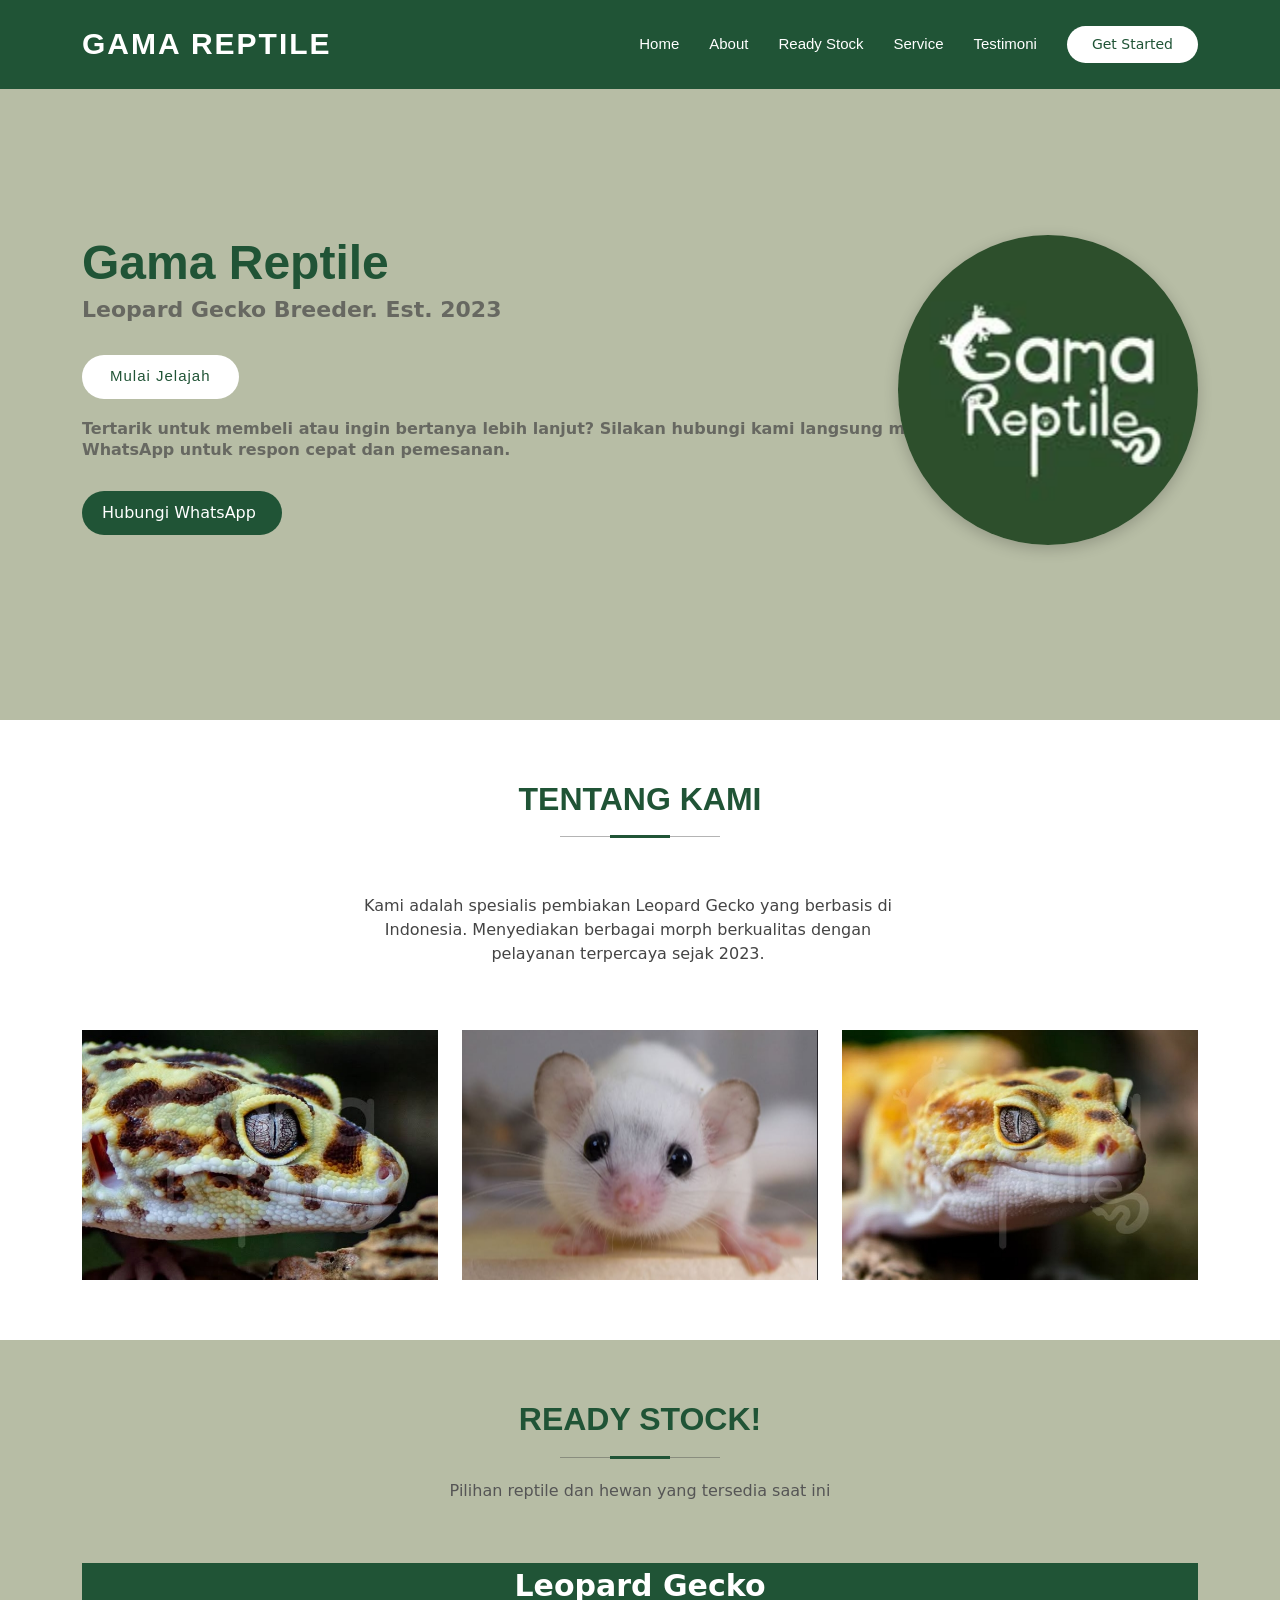
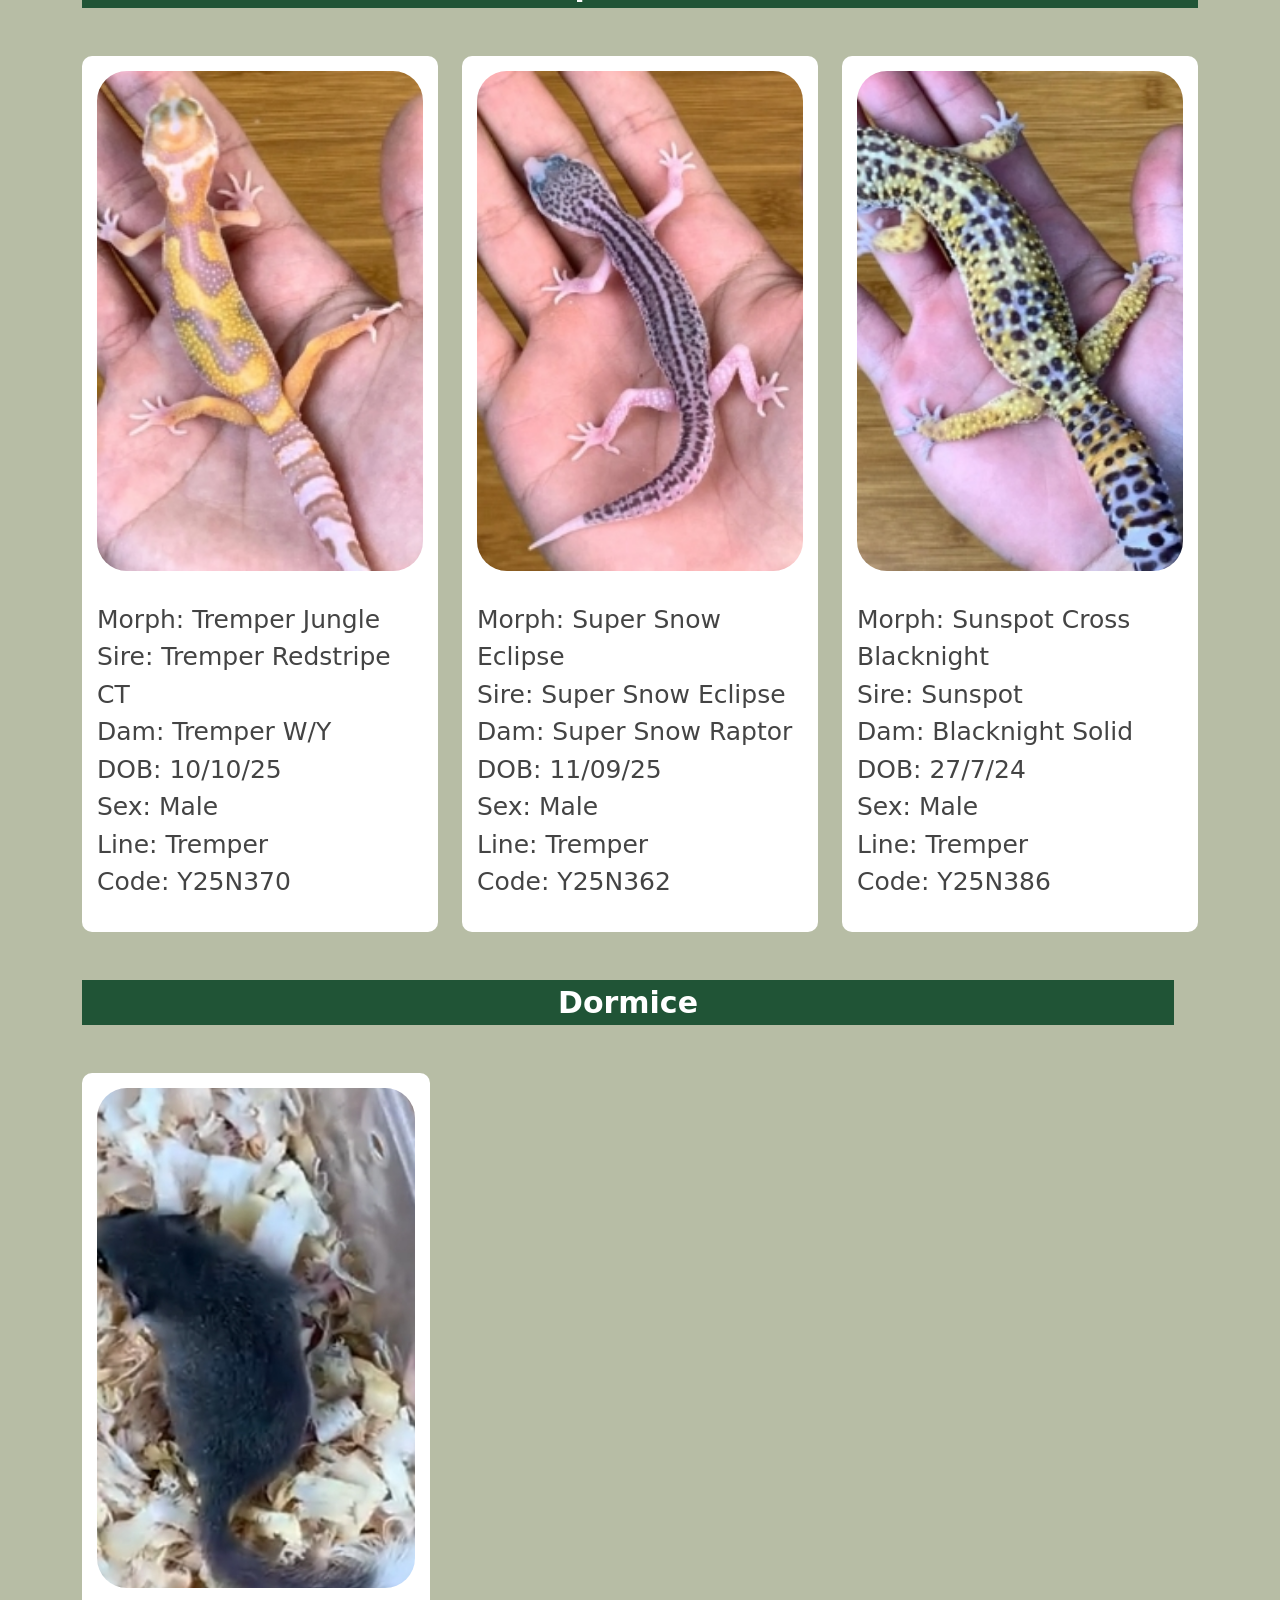
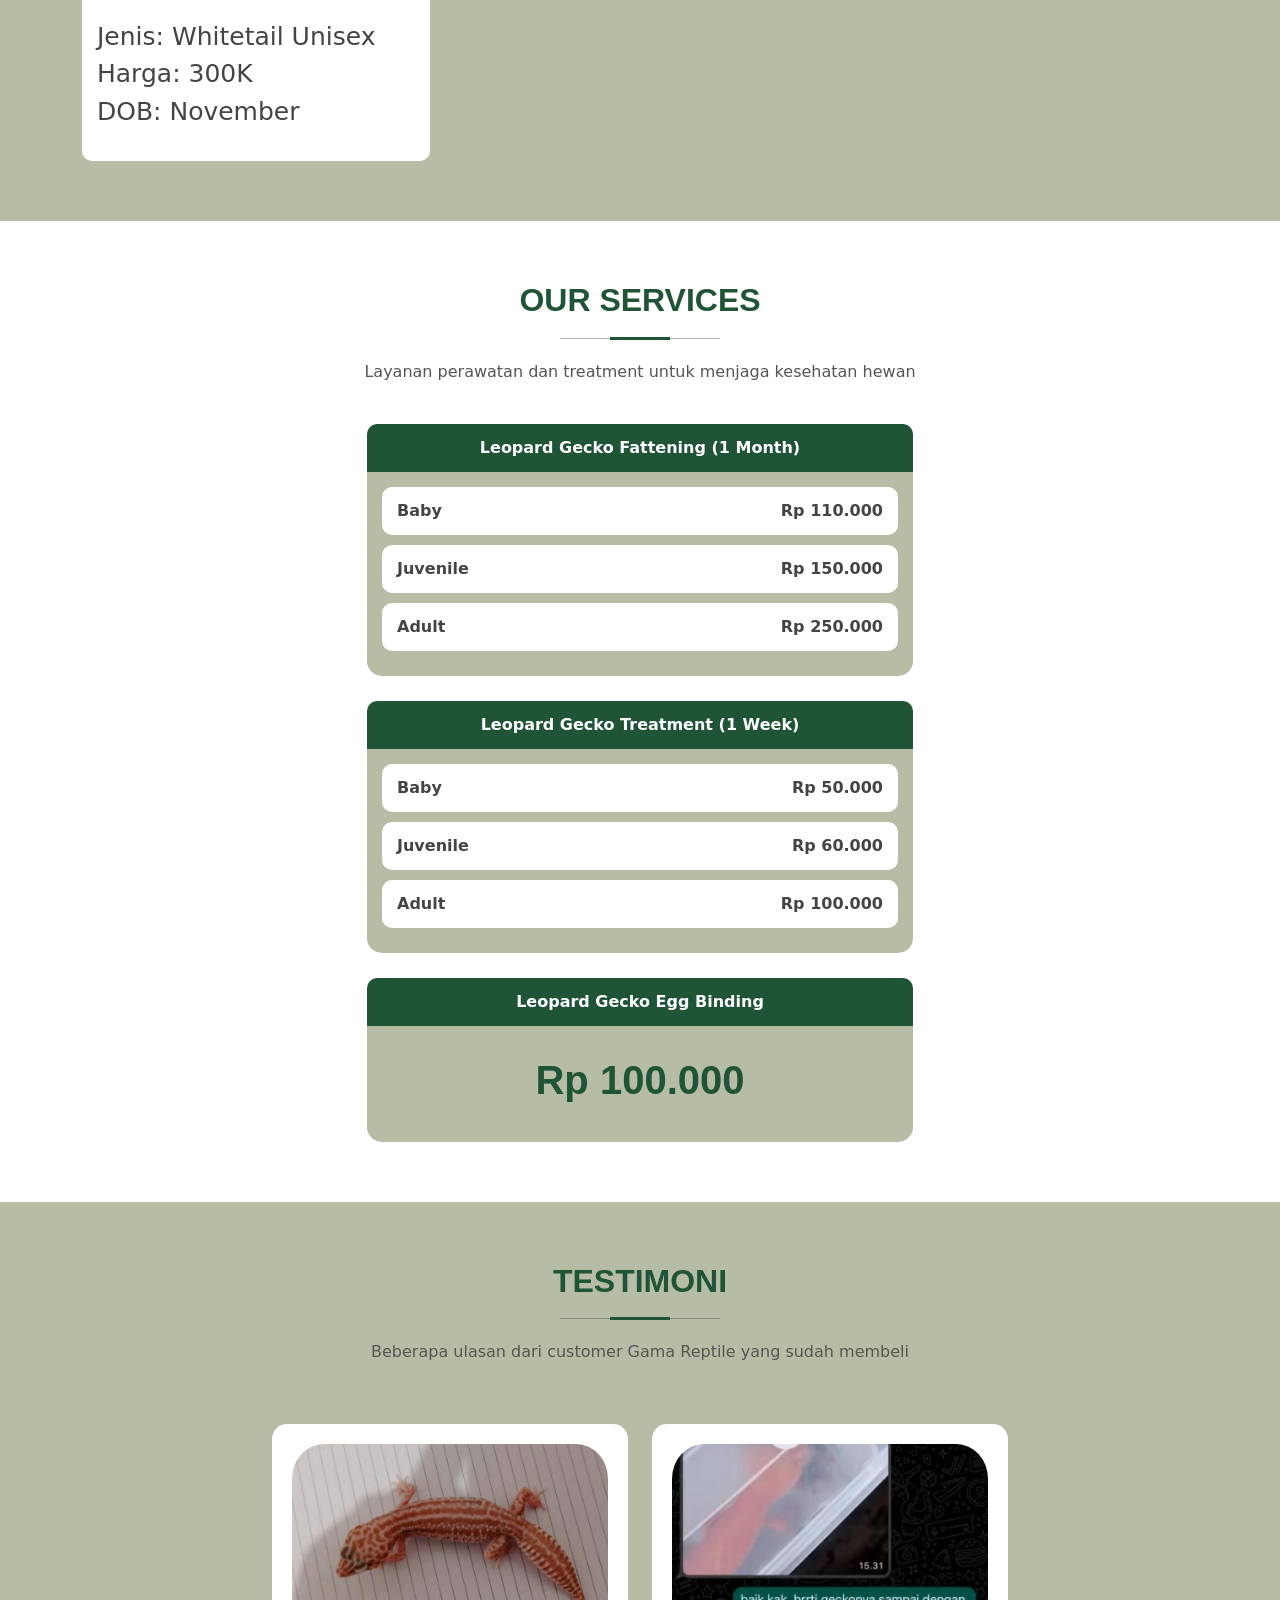
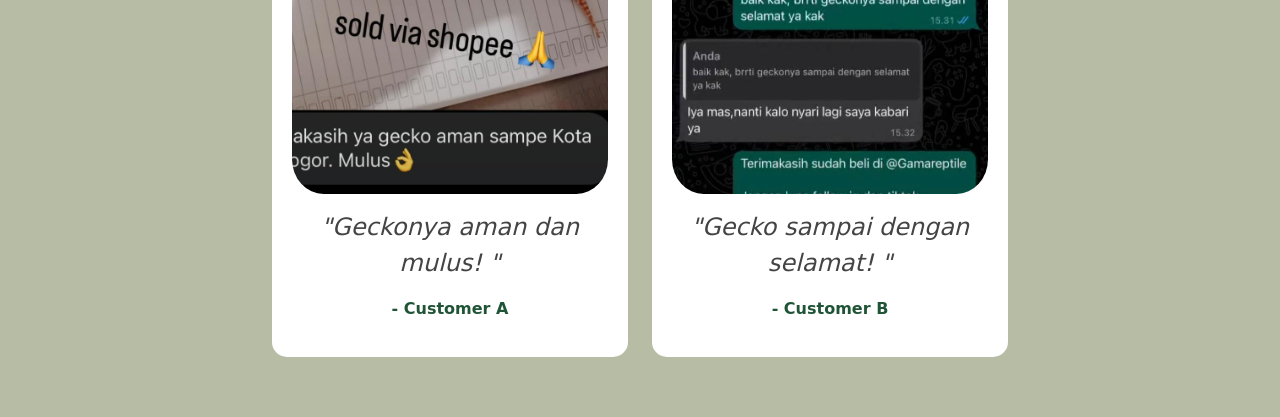
==== tugas_ets.html @ b71b8234 "Tugas pra ETS" ====
<!DOCTYPE html>
<html lang="en">

<head>
    <meta charset="utf-8">
    <meta content="width=device-width, initial-scale=1.0" name="viewport">
    <title>Tugas Pra ETS - Ary Ratna Aida Safa</title>

    <!-- Favicons -->
    <link href="assets/img/favicon.png" rel="icon">
    <link href="assets/img/apple-touch-icon.png" rel="apple-touch-icon">

    <!-- Google Fonts -->
    <link href="https://fonts.googleapis.com/css2?family=Open+Sans...&family=Poppins...&family=Jost...&display=swap" rel="stylesheet">

    <!-- Vendor CSS Files -->
    <link href="assets/vendor/bootstrap/css/bootstrap.min.css" rel="stylesheet">
    <link href="assets/vendor/bootstrap-icons/bootstrap-icons.css" rel="stylesheet">
    <link href="assets/vendor/aos/aos.css" rel="stylesheet">
    <link href="assets/vendor/glightbox/css/glightbox.min.css" rel="stylesheet">
    <link href="assets/vendor/swiper/swiper-bundle.min.css" rel="stylesheet">

    <!-- Main CSS File -->
    <link href="assets/css/main.css" rel="stylesheet">
    <style>
        .btn-getstarted,
        .btn-get-started {
            background-color: rgb(255, 255, 255) !important;
            color: rgb(32, 84, 54) !important;
        }
        
        .btn-getstarted:hover,
        .btn-get-started:hover {
            background-color: rgb(183, 189, 165) !important;
            color: white !important;
        }
        
        .section-title h2::after {
            background-color: #205436 !important;
        }
        
        .navmenu a.active,
        .navmenu a.active:focus {
            color: #ffffff !important;
        }
        
        .navmenu a:hover {
            color: #b7bda5 !important;
        }
        
        .price-box {
            background: rgb(183, 189, 165);
            border-radius: 15px;
        }
        
        .price-item {
            background: white;
            border-radius: 10px;
            padding: 12px 15px;
            margin-bottom: 10px;
            display: flex;
            justify-content: space-between;
        }
        
        .price-kiri {
            font-weight: 600;
        }
        
        .price-kanan {
            font-weight: 700;
        }
    </style>
</head>

<body class="index-page">
    <header id="header" class="header d-flex align-items-center fixed-top" style="background-color: #205436;">
        <div class="container-fluid container-xl position-relative d-flex align-items-center">
            <a href="index.html" class="logo d-flex align-items-center me-auto">
                <h1 class="sitename" style="font-weight: 700;">Gama Reptile</h1>
            </a>
            <nav id="navmenu" class="navmenu">
                <ul>
                    <li><a href="#hero" class="active">Home</a></li>
                    <li><a href="#about">About</a></li>
                    <li><a href="#ReadyStock">Ready Stock</a></li>
                    <li><a href="#Service">Service</a></li>
                    <li><a href="#Testimoni">Testimoni</a></li>

                </ul>
                <i class="mobile-nav-toggle d-xl-none bi bi-list"></i>
            </nav>
            <a class="btn-getstarted" href="#about">Get Started</a>
        </div>
    </header>
    <main class="main">
        <!-- Section 1: Hero Section -->
        <section id="hero" class="hero section" style="background-color: rgb(183, 189, 165);">
            <div class="container">
                <div class="row gy-4">
                    <div class="col-lg-6 order-2 order-lg-1 d-flex flex-column justify-content-center" data-aos="zoom-out">
                        <h1 style="color:rgb(32, 84, 54);">Gama Reptile</h1>
                        <p>Leopard Gecko Breeder. Est. 2023</p>
                        <div class="d-flex">
                            <a href="#about" class="btn-get-started" style="font-weight: 500;">Mulai Jelajah</a>
                        </div>
                        <p style="margin-top:20px; width:900px; font-size: medium;">
                            Tertarik untuk membeli atau ingin bertanya lebih lanjut? Silakan hubungi kami langsung melalui WhatsApp untuk respon cepat dan pemesanan.
                        </p>

                        <a href="https://api.whatsapp.com/send/?phone=62123456" target="_blank" style="width:200px; margin-bottom:10px; background:#205436; color:white; padding:10px 20px; border-radius:30px; text-decoration:none;"> Hubungi WhatsApp </a>
                    </div>
                    <div class="col-lg-6 order-1 order-lg-2 hero-img d-flex justify-content-end" data-aos="zoom-out" data-aos-delay="200">
                        <img src="assets/img/logoGamaReptile.jpg" class="ms-md-5" style="width:300px;border-radius:50%; box-shadow:0 4px 15px rgba(0,0,0,0.2);">
                    </div>
                </div>
            </div>
        </section>

        <!-- Section 2: About Section -->
        <section id="about" class="about section">
            <div class="container section-title" data-aos="fade-up">
                <h2 style="color: #205436;">Tentang Kami</h2>
            </div>
            <div class="container" style="margin-top:-20px;">
                <div class="row gy-4">
                    <div class="row justify-content-center">
                        <div class="col-lg-6 content text-center" data-aos="fade-up" data-aos-delay="100">
                            <p>Kami adalah spesialis pembiakan Leopard Gecko yang berbasis di Indonesia. Menyediakan berbagai morph berkualitas dengan pelayanan terpercaya sejak 2023.</p>
                        </div>
                    </div>
                </div>
                <!-- Postingan 1 -->
                <div class="row gy-4 mt-4" data-aos="fade-up">
                    <div class="col-lg-4 col-md-6">
                        <img src="assets/img/post1.jpeg" class="img-fluid" style="width:100%; height:250px; object-fit:cover">
                    </div>
                    <!-- Postingan 2 -->
                    <div class="col-lg-4 col-md-6">
                        <img src="assets/img/post2.jpeg" class="img-fluid" style="width:100%; height:250px; object-fit:cover">
                    </div>
                    <!-- Postingan 3 -->
                    <div class="col-lg-4 col-md-6">
                        <img src="assets/img/post3.jpeg" class="img-fluid" style="width:100%; height:250px; object-fit:cover">
                    </div>
                </div>
            </div>
        </section>

        <!-- Section 3: barang ready-->
        <section id="ReadyStock" style="background-color: #b7bda5; padding: 60;">
            <div class="container section-title" data-aos="zoom-out">
                <h2 style=" color: #205436; ">Ready Stock!</h2>
                <p style="color:#555; margin-top:10px;">
                    Pilihan reptile dan hewan yang tersedia saat ini
                </p>
            </div>
            <div class="container" style="margin-top:-20px;">

                <!-- BARIS 1 -->
                <div class="row gy-4 ">
                    <div class="col-md-12 ">
                        <center>
                            <p style="font-size:30px; font-weight: 600; color: #ffffff; background-color:rgb(32, 84, 54); ">Leopard Gecko</p>
                        </center>
                    </div>
                </div>

                <!-- BARIS 2 -->
                <div class="row gy-4 mt-2 ">
                    <div class="col-md-4" data-aos="zoom-out">
                        <div style="background-color:#fff; border-radius:10px; padding:15px; ">
                            <img src="assets/img/PriceListGecko1.jpeg " class="img-fluid " style="width:100%; height:500px; border-radius:30px; object-fit:cover; ">
                            <p style="margin-top: 30px; font-size: 25px; ">
                                Morph: Tremper Jungle<br> Sire: Tremper Redstripe CT<br> Dam: Tremper W/Y<br> DOB: 10/10/25<br> Sex: Male<br> Line: Tremper<br> Code: Y25N370<br>
                            </p>
                        </div>
                    </div>

                    <div class="col-md-4" data-aos="zoom-out">
                        <div style="background-color:#fff; border-radius:10px; padding:15px; ">
                            <img src="assets/img/PriceListGecko2.jpeg " class="img-fluid " style="width:100%; height:500px; border-radius:30px; object-fit:cover; ">
                            <p style="margin-top: 30px; font-size: 25px; ">
                                Morph: Super Snow Eclipse<br> Sire: Super Snow Eclipse<br> Dam: Super Snow Raptor<br> DOB: 11/09/25<br> Sex: Male<br> Line: Tremper<br> Code: Y25N362<br>
                            </p>
                        </div>
                    </div>

                    <div class="col-md-4" data-aos="zoom-out">
                        <div style="background-color:#fff; border-radius:10px; padding:15px; ">
                            <img src="assets/img/PriceListGecko3.jpeg " class="img-fluid " style="width:100%; height:500px; border-radius:30px; object-fit:cover; ">
                            <p style="margin-top: 30px; font-size: 25px; ">
                                Morph: Sunspot Cross Blacknight<br> Sire: Sunspot<br> Dam: Blacknight Solid<br> DOB: 27/7/24<br> Sex: Male<br> Line: Tremper<br> Code: Y25N386<br>
                            </p>
                        </div>
                    </div>

                    <!-- BARIS 3 -->
                    <div class="row gy-4 ">
                        <div class="col-md-12 ">
                            <center>
                                <p style="font-size:30px; font-weight: 600; color: #ffffff; background-color:rgb(32, 84, 54); ">Dormice</p>
                            </center>
                        </div>
                    </div>
                    <!-- BARIS 4 -->
                    <div class="row gy-4 mt-2 ">

                        <div class="col-md-4" data-aos="zoom-out">
                            <div style="background-color:#fff; border-radius:10px; padding:15px; ">
                                <img src="assets/img/Dormice1.jpeg " class="img-fluid " style="width:100%; height:500px; border-radius:30px; object-fit:cover; ">
                                <p style="margin-top: 30px; font-size: 25px; ">
                                    Jenis: Whitetail Unisex<br> Harga: 300K<br> DOB: November<br>
                                </p>
                            </div>
                        </div>
                    </div>
                </div>
            </div>
        </section>


        <!-- Section: Services Price List -->
        <section id="Service" style="background-color: #ffffff;">
            <div class="container section-title" data-aos="zoom-out">
                <h2 style=" color: #205436; ">Our Services</h2>
                <p style="color:#555; margin-top:10px;">
                    Layanan perawatan dan treatment untuk menjaga kesehatan hewan
                </p>
            </div>

            <div class="container" data-aos="fade-up" style="margin-top:-20px;">
                <div class=" row justify-content-center ">

                    <div class="col-lg-6 ">

                        <!-- SERVICE 1 -->
                        <div class="price-box " style="margin-bottom:25px; ">

                            <div style="background:#205436; color:white; padding:12px; text-align:center; border-radius:10px 10px 0 0; font-weight:700; ">
                                Leopard Gecko Fattening (1 Month)
                            </div>

                            <div style="padding:15px; ">
                                <div class="price-item ">
                                    <div class="price-kiri ">Baby</div>
                                    <div class="price-kanan ">Rp 110.000</div>
                                </div>

                                <div class="price-item ">
                                    <div class="price-kiri ">Juvenile</div>
                                    <div class="price-kanan ">Rp 150.000</div>
                                </div>

                                <div class="price-item ">
                                    <div class="price-kiri ">Adult</div>
                                    <div class="price-kanan ">Rp 250.000</div>
                                </div>
                            </div>
                        </div>

                        <!-- SERVICE 2 -->
                        <div class="price-box " style="margin-bottom:25px; ">

                            <div style="background:#205436; color:white; padding:12px; text-align:center; border-radius:10px 10px 0 0; font-weight:700; ">
                                Leopard Gecko Treatment (1 Week)
                            </div>

                            <div style="padding:15px; ">
                                <div class="price-item ">
                                    <div class="price-kiri ">Baby</div>
                                    <div class="price-kanan ">Rp 50.000</div>
                                </div>

                                <div class="price-item ">
                                    <div class="price-kiri ">Juvenile</div>
                                    <div class="price-kanan ">Rp 60.000</div>
                                </div>

                                <div class="price-item ">
                                    <div class="price-kiri ">Adult</div>
                                    <div class="price-kanan ">Rp 100.000</div>
                                </div>
                            </div>
                        </div>

                        <!-- SERVICE 3 -->
                        <div class="price-box ">
                            <div style="background:#205436; color:white; padding:12px; text-align:center; border-radius:10px 10px 0 0; font-weight:700; ">
                                Leopard Gecko Egg Binding
                            </div>
                            <div style="padding:30px; text-align:center; ">
                                <h1 style="color:#205436; font-weight:800; ">Rp 100.000</h1>
                            </div>
                        </div>

                    </div>
                </div>
            </div>

        </section>
        <!-- Section: Testimoni -->
        <section id="Testimoni" style="background-color:rgb(183, 189, 165);">
            <div class="container section-title" data-aos="zoom-out">
                <h2 style=" color: #205436; ">Testimoni</h2>
                <p style="color:#555; font-size:16px; margin-bottom: 0px;">
                    Beberapa ulasan dari customer Gama Reptile yang sudah membeli
                </p>
            </div>

            <div class="container" style="margin-top:-20px;">
                <div class="row gy-4 justify-content-center">
                    <!-- TESTI 1 -->
                    <div class="col-md-4" data-aos="zoom-out">
                        <center>
                            <div style="background:white; padding:20px; border-radius:15px; text-align:center; ">
                                <img src="assets/img/testi1.jpeg " style="width:100%; height:350px; border-radius:10%; object-fit:cover; margin-bottom:15px; ">

                                <p style="font-style:italic; font-size:x-large;">
                                    "Geckonya aman dan mulus! "
                                </p>

                                <p style="font-weight:700; color:#205436; ">
                                    - Customer A
                                </p>
                            </div>
                        </center>
                    </div>

                    <!-- TESTI 2 -->
                    <div class="col-md-4" data-aos="zoom-out" data-aos-delay="100 ">
                        <center>
                            <div style="background:white; padding:20px; border-radius:15px; text-align:center; ">
                                <img src="assets/img/testi2.jpeg " style="width:100%; height:350px; border-radius:10%; object-fit:cover; margin-bottom:15px; ">
                                <p style="font-style:italic; font-size:x-large;">
                                    "Gecko sampai dengan selamat! "
                                </p>

                                <p style="font-weight:700; color:#205436; ">
                                    - Customer B
                                </p>
                            </div>
                        </center>
                    </div>
                </div>
            </div>
            </div>
        </section>
    </main>
    <!-- Vendor JS Files -->
    <script src="assets/vendor/bootstrap/js/bootstrap.bundle.min.js "></script>
    <script src="assets/vendor/aos/aos.js "></script>
    <script src="assets/vendor/glightbox/js/glightbox.min.js "></script>
    <script src="assets/vendor/swiper/swiper-bundle.min.js "></script>
    <script src="assets/vendor/isotope-layout/isotope.pkgd.min.js "></script>

    <!-- Main JS File -->
    <script src="assets/js/main.js "></script>
    <script>
        document.addEventListener('DOMContentLoaded', function() {
            AOS.init();
        });
    </script>
</body>

</html>
---- assets/css/main.css ----
/**
* Template Name: Arsha
* Template URL: https://bootstrapmade.com/arsha-free-bootstrap-html-template-corporate/
* Updated: Feb 22 2025 with Bootstrap v5.3.3
* Author: BootstrapMade.com
* License: https://bootstrapmade.com/license/
*/

/*--------------------------------------------------------------
# Font & Color Variables
# Help: https://bootstrapmade.com/color-system/
--------------------------------------------------------------*/
/* Fonts */
:root {
  --default-font: "Open Sans",  system-ui, -apple-system, "Segoe UI", Roboto, "Helvetica Neue", Arial, "Noto Sans", "Liberation Sans", sans-serif, "Apple Color Emoji", "Segoe UI Emoji", "Segoe UI Symbol", "Noto Color Emoji";
  --heading-font: "Jost",  sans-serif;
  --nav-font: "Poppins",  sans-serif;
}

/* Global Colors - The following color variables are used throughout the website. Updating them here will change the color scheme of the entire website */
:root { 
  --background-color: #ffffff; /* Background color for the entire website, including individual sections */
  --default-color: #444444; /* Default color used for the majority of the text content across the entire website */
  --heading-color: #37517e; /* Color for headings, subheadings and title throughout the website */
  --accent-color: #47b2e4; /* Accent color that represents your brand on the website. It's used for buttons, links, and other elements that need to stand out */
  --surface-color: #ffffff; /* The surface color is used as a background of boxed elements within sections, such as cards, icon boxes, or other elements that require a visual separation from the global background. */
  --contrast-color: #ffffff; /* Contrast color for text, ensuring readability against backgrounds of accent, heading, or default colors. */
}

/* Nav Menu Colors - The following color variables are used specifically for the navigation menu. They are separate from the global colors to allow for more customization options */
:root {
  --nav-color: #ffffff;  /* The default color of the main navmenu links */
  --nav-hover-color: #47b2e4; /* Applied to main navmenu links when they are hovered over or active */
  --nav-mobile-background-color: #ffffff; /* Used as the background color for mobile navigation menu */
  --nav-dropdown-background-color: #ffffff; /* Used as the background color for dropdown items that appear when hovering over primary navigation items */
  --nav-dropdown-color: #444444; /* Used for navigation links of the dropdown items in the navigation menu. */
  --nav-dropdown-hover-color: #47b2e4; /* Similar to --nav-hover-color, this color is applied to dropdown navigation links when they are hovered over. */
}

/* Color Presets - These classes override global colors when applied to any section or element, providing reuse of the sam color scheme. */

.light-background {
  --background-color: #f5f6f8;
  --surface-color: #ffffff;
}

.dark-background {
  --background-color: #37517e;
  --default-color: #ffffff;
  --heading-color: #ffffff;
  --surface-color: #4668a2;
  --contrast-color: #ffffff;
}

/* Smooth scroll */
:root {
  scroll-behavior: smooth;
}

/*--------------------------------------------------------------
# General Styling & Shared Classes
--------------------------------------------------------------*/
body {
  color: var(--default-color);
  background-color: var(--background-color);
  font-family: var(--default-font);
}

a {
  color: var(--accent-color);
  text-decoration: none;
  transition: 0.3s;
}

a:hover {
  color: color-mix(in srgb, var(--accent-color), transparent 25%);
  text-decoration: none;
}

h1,
h2,
h3,
h4,
h5,
h6 {
  color: var(--heading-color);
  font-family: var(--heading-font);
}

/* PHP Email Form Messages
------------------------------*/
.php-email-form .error-message {
  display: none;
  background: #df1529;
  color: #ffffff;
  text-align: left;
  padding: 15px;
  margin-bottom: 24px;
  font-weight: 600;
}

.php-email-form .sent-message {
  display: none;
  color: #ffffff;
  background: #059652;
  text-align: center;
  padding: 15px;
  margin-bottom: 24px;
  font-weight: 600;
}

.php-email-form .loading {
  display: none;
  background: var(--surface-color);
  text-align: center;
  padding: 15px;
  margin-bottom: 24px;
}

.php-email-form .loading:before {
  content: "";
  display: inline-block;
  border-radius: 50%;
  width: 24px;
  height: 24px;
  margin: 0 10px -6px 0;
  border: 3px solid var(--accent-color);
  border-top-color: var(--surface-color);
  animation: php-email-form-loading 1s linear infinite;
}

@keyframes php-email-form-loading {
  0% {
    transform: rotate(0deg);
  }

  100% {
    transform: rotate(360deg);
  }
}

/*--------------------------------------------------------------
# Global Header
--------------------------------------------------------------*/
.header {
  --background-color: #3d4d6a;
  --heading-color: #ffffff;
  color: var(--default-color);
  background-color: var(--background-color);
  padding: 15px 0;
  transition: all 0.5s;
  z-index: 997;
}

.header .logo {
  line-height: 1;
}

.header .logo img {
  max-height: 36px;
  margin-right: 8px;
}

.header .logo h1 {
  font-size: 30px;
  margin: 0;
  font-weight: 500;
  color: var(--heading-color);
  letter-spacing: 2px;
  text-transform: uppercase;
}

.header .btn-getstarted,
.header .btn-getstarted:focus {
  color: var(--contrast-color);
  background: var(--accent-color);
  font-size: 14px;
  padding: 8px 25px;
  margin: 0 0 0 30px;
  border-radius: 50px;
  transition: 0.3s;
}

.header .btn-getstarted:hover,
.header .btn-getstarted:focus:hover {
  color: var(--contrast-color);
  background: color-mix(in srgb, var(--accent-color), transparent 15%);
}

@media (max-width: 1200px) {
  .header .logo {
    order: 1;
  }

  .header .btn-getstarted {
    order: 2;
    margin: 0 15px 0 0;
    padding: 6px 15px;
  }

  .header .navmenu {
    order: 3;
  }
}

/* Index Page Header
------------------------------*/
.index-page .header {
  --background-color: rgba(255, 255, 255, 0);
  --heading-color: #ffffff;
  --nav-color: #ffffff;
}

/* Index Page Header on Scroll
------------------------------*/
.index-page.scrolled .header {
  --background-color: rgba(40, 58, 90, 0.9);
}

/*--------------------------------------------------------------
# Navigation Menu
--------------------------------------------------------------*/
/* Desktop Navigation */
@media (min-width: 1200px) {
  .navmenu {
    padding: 0;
  }

  .navmenu ul {
    margin: 0;
    padding: 0;
    display: flex;
    list-style: none;
    align-items: center;
  }

  .navmenu li {
    position: relative;
  }

  .navmenu a,
  .navmenu a:focus {
    color: var(--nav-color);
    padding: 18px 15px;
    font-size: 15px;
    font-family: var(--nav-font);
    font-weight: 400;
    display: flex;
    align-items: center;
    justify-content: space-between;
    white-space: nowrap;
    transition: 0.3s;
  }

  .navmenu a i,
  .navmenu a:focus i {
    font-size: 12px;
    line-height: 0;
    margin-left: 5px;
    transition: 0.3s;
  }

  .navmenu li:last-child a {
    padding-right: 0;
  }

  .navmenu li:hover>a,
  .navmenu .active,
  .navmenu .active:focus {
    color: var(--nav-hover-color);
  }

  .navmenu .dropdown ul {
    margin: 0;
    padding: 10px 0;
    background: var(--nav-dropdown-background-color);
    display: block;
    position: absolute;
    visibility: hidden;
    left: 14px;
    top: 130%;
    opacity: 0;
    transition: 0.3s;
    border-radius: 4px;
    z-index: 99;
    box-shadow: 0px 0px 30px rgba(0, 0, 0, 0.1);
  }

  .navmenu .dropdown ul li {
    min-width: 200px;
  }

  .navmenu .dropdown ul a {
    padding: 10px 20px;
    font-size: 15px;
    text-transform: none;
    color: var(--nav-dropdown-color);
  }

  .navmenu .dropdown ul a i {
    font-size: 12px;
  }

  .navmenu .dropdown ul a:hover,
  .navmenu .dropdown ul .active:hover,
  .navmenu .dropdown ul li:hover>a {
    color: var(--nav-dropdown-hover-color);
  }

  .navmenu .dropdown:hover>ul {
    opacity: 1;
    top: 100%;
    visibility: visible;
  }

  .navmenu .dropdown .dropdown ul {
    top: 0;
    left: -90%;
    visibility: hidden;
  }

  .navmenu .dropdown .dropdown:hover>ul {
    opacity: 1;
    top: 0;
    left: -100%;
    visibility: visible;
  }

  .navmenu .megamenu {
    position: static;
  }

  .navmenu .megamenu ul {
    margin: 0;
    padding: 10px;
    background: var(--nav-dropdown-background-color);
    box-shadow: 0px 0px 20px rgba(0, 0, 0, 0.1);
    position: absolute;
    top: 130%;
    left: 0;
    right: 0;
    visibility: hidden;
    opacity: 0;
    display: flex;
    transition: 0.3s;
    border-radius: 4px;
    z-index: 99;
  }

  .navmenu .megamenu ul li {
    flex: 1;
  }

  .navmenu .megamenu ul li a,
  .navmenu .megamenu ul li:hover>a {
    padding: 10px 20px;
    font-size: 15px;
    color: var(--nav-dropdown-color);
  }

  .navmenu .megamenu ul li a:hover,
  .navmenu .megamenu ul li .active,
  .navmenu .megamenu ul li .active:hover {
    color: var(--nav-dropdown-hover-color);
  }

  .navmenu .megamenu:hover>ul {
    opacity: 1;
    top: 100%;
    visibility: visible;
  }

  .navmenu .dd-box-shadow {
    box-shadow: 0px 0px 30px rgba(0, 0, 0, 0.1);
  }
}

/* Mobile Navigation */
@media (max-width: 1199px) {
  .mobile-nav-toggle {
    color: var(--nav-color);
    font-size: 28px;
    line-height: 0;
    margin-right: 10px;
    cursor: pointer;
    transition: color 0.3s;
  }

  .navmenu {
    padding: 0;
    z-index: 9997;
  }

  .navmenu ul {
    display: none;
    list-style: none;
    position: absolute;
    inset: 60px 20px 20px 20px;
    padding: 10px 0;
    margin: 0;
    border-radius: 6px;
    background-color: var(--nav-mobile-background-color);
    overflow-y: auto;
    transition: 0.3s;
    z-index: 9998;
    box-shadow: 0px 0px 30px rgba(0, 0, 0, 0.1);
  }

  .navmenu a,
  .navmenu a:focus {
    color: var(--nav-dropdown-color);
    padding: 10px 20px;
    font-family: var(--nav-font);
    font-size: 17px;
    font-weight: 500;
    display: flex;
    align-items: center;
    justify-content: space-between;
    white-space: nowrap;
    transition: 0.3s;
  }

  .navmenu a i,
  .navmenu a:focus i {
    font-size: 12px;
    line-height: 0;
    margin-left: 5px;
    width: 30px;
    height: 30px;
    display: flex;
    align-items: center;
    justify-content: center;
    border-radius: 50%;
    transition: 0.3s;
    background-color: color-mix(in srgb, var(--accent-color), transparent 90%);
  }

  .navmenu a i:hover,
  .navmenu a:focus i:hover {
    background-color: var(--accent-color);
    color: var(--contrast-color);
  }

  .navmenu a:hover,
  .navmenu .active,
  .navmenu .active:focus {
    color: var(--nav-dropdown-hover-color);
  }

  .navmenu .active i,
  .navmenu .active:focus i {
    background-color: var(--accent-color);
    color: var(--contrast-color);
    transform: rotate(180deg);
  }

  .navmenu .dropdown ul {
    position: static;
    display: none;
    z-index: 99;
    padding: 10px 0;
    margin: 10px 20px;
    background-color: var(--nav-dropdown-background-color);
    border: 1px solid color-mix(in srgb, var(--default-color), transparent 90%);
    box-shadow: none;
    transition: all 0.5s ease-in-out;
  }

  .navmenu .dropdown ul ul {
    background-color: rgba(33, 37, 41, 0.1);
  }

  .navmenu .dropdown>.dropdown-active {
    display: block;
    background-color: rgba(33, 37, 41, 0.03);
  }

  .mobile-nav-active {
    overflow: hidden;
  }

  .mobile-nav-active .mobile-nav-toggle {
    color: #fff;
    position: absolute;
    font-size: 32px;
    top: 15px;
    right: 15px;
    margin-right: 0;
    z-index: 9999;
  }

  .mobile-nav-active .navmenu {
    position: fixed;
    overflow: hidden;
    inset: 0;
    background: rgba(33, 37, 41, 0.8);
    transition: 0.3s;
  }

  .mobile-nav-active .navmenu>ul {
    display: block;
  }
}

/*--------------------------------------------------------------
# Global Footer
--------------------------------------------------------------*/
.footer {
  color: var(--default-color);
  background-color: var(--background-color);
  font-size: 14px;
  padding-bottom: 50px;
  position: relative;
}

.footer .footer-newsletter {
  background-color: color-mix(in srgb, var(--heading-color), transparent 95%);
  padding: 50px 0;
}

.footer .footer-newsletter h4 {
  font-size: 24px;
}

.footer .footer-newsletter .newsletter-form {
  margin-top: 30px;
  margin-bottom: 15px;
  padding: 6px 8px;
  position: relative;
  background-color: color-mix(in srgb, var(--background-color), transparent 50%);
  border: 1px solid color-mix(in srgb, var(--default-color), transparent 90%);
  box-shadow: 0px 2px 25px rgba(0, 0, 0, 0.1);
  display: flex;
  transition: 0.3s;
  border-radius: 50px;
}

.footer .footer-newsletter .newsletter-form:focus-within {
  border-color: var(--accent-color);
}

.footer .footer-newsletter .newsletter-form input[type=email] {
  border: 0;
  padding: 4px;
  width: 100%;
  background-color: color-mix(in srgb, var(--background-color), transparent 50%);
  color: var(--default-color);
}

.footer .footer-newsletter .newsletter-form input[type=email]:focus-visible {
  outline: none;
}

.footer .footer-newsletter .newsletter-form input[type=submit] {
  border: 0;
  font-size: 16px;
  padding: 0 20px;
  margin: -7px -8px -7px 0;
  background: var(--accent-color);
  color: var(--contrast-color);
  transition: 0.3s;
  border-radius: 50px;
}

.footer .footer-newsletter .newsletter-form input[type=submit]:hover {
  background: color-mix(in srgb, var(--accent-color), transparent 20%);
}

.footer .footer-top {
  padding-top: 50px;
}

.footer .social-links a {
  display: flex;
  align-items: center;
  justify-content: center;
  width: 40px;
  height: 40px;
  border-radius: 50%;
  border: 1px solid color-mix(in srgb, var(--default-color), transparent 50%);
  font-size: 16px;
  color: color-mix(in srgb, var(--default-color), transparent 20%);
  margin-right: 10px;
  transition: 0.3s;
}

.footer .social-links a:hover {
  color: var(--accent-color);
  border-color: var(--accent-color);
}

.footer h4 {
  font-size: 16px;
  font-weight: bold;
  position: relative;
  padding-bottom: 12px;
}

.footer .footer-links {
  margin-bottom: 30px;
}

.footer .footer-links ul {
  list-style: none;
  padding: 0;
  margin: 0;
}

.footer .footer-links ul i {
  margin-right: 3px;
  font-size: 12px;
  line-height: 0;
  color: var(--accent-color);
}

.footer .footer-links ul li {
  padding: 10px 0;
  display: flex;
  align-items: center;
}

.footer .footer-links ul li:first-child {
  padding-top: 0;
}

.footer .footer-links ul a {
  display: inline-block;
  color: color-mix(in srgb, var(--default-color), transparent 20%);
  line-height: 1;
}

.footer .footer-links ul a:hover {
  color: var(--accent-color);
}

.footer .footer-about a {
  color: var(--heading-color);
  font-size: 28px;
  font-weight: 600;
  text-transform: uppercase;
  font-family: var(--heading-font);
}

.footer .footer-contact p {
  margin-bottom: 5px;
}

.footer .copyright {
  padding-top: 25px;
  padding-bottom: 25px;
  border-top: 1px solid color-mix(in srgb, var(--default-color), transparent 90%);
}

.footer .copyright p {
  margin-bottom: 0;
}

.footer .credits {
  margin-top: 6px;
  font-size: 13px;
}

/*--------------------------------------------------------------
# Preloader
--------------------------------------------------------------*/
#preloader {
  position: fixed;
  inset: 0;
  z-index: 999999;
  overflow: hidden;
  background: var(--background-color);
  transition: all 0.6s ease-out;
}

#preloader:before {
  content: "";
  position: fixed;
  top: calc(50% - 30px);
  left: calc(50% - 30px);
  border: 6px solid #ffffff;
  border-color: var(--accent-color) transparent var(--accent-color) transparent;
  border-radius: 50%;
  width: 60px;
  height: 60px;
  animation: animate-preloader 1.5s linear infinite;
}

@keyframes animate-preloader {
  0% {
    transform: rotate(0deg);
  }

  100% {
    transform: rotate(360deg);
  }
}

/*--------------------------------------------------------------
# Scroll Top Button
--------------------------------------------------------------*/
.scroll-top {
  position: fixed;
  visibility: hidden;
  opacity: 0;
  right: 15px;
  bottom: -15px;
  z-index: 99999;
  background-color: var(--accent-color);
  width: 44px;
  height: 44px;
  border-radius: 50px;
  transition: all 0.4s;
}

.scroll-top i {
  font-size: 24px;
  color: var(--contrast-color);
  line-height: 0;
}

.scroll-top:hover {
  background-color: color-mix(in srgb, var(--accent-color), transparent 20%);
  color: var(--contrast-color);
}

.scroll-top.active {
  visibility: visible;
  opacity: 1;
  bottom: 15px;
}

/*--------------------------------------------------------------
# Disable aos animation delay on mobile devices
--------------------------------------------------------------*/
@media screen and (max-width: 768px) {
  [data-aos-delay] {
    transition-delay: 0 !important;
  }
}

/*--------------------------------------------------------------
# Global Page Titles & Breadcrumbs
--------------------------------------------------------------*/
.page-title {
  --background-color: color-mix(in srgb, var(--default-color), transparent 96%);
  color: var(--default-color);
  background-color: var(--background-color);
  padding: 20px 0;
  position: relative;
}

.page-title h1 {
  font-size: 28px;
  font-weight: 700;
  margin: 0;
}

.page-title .breadcrumbs ol {
  display: flex;
  flex-wrap: wrap;
  list-style: none;
  padding: 0 0 10px 0;
  margin: 0;
  font-size: 14px;
}

.page-title .breadcrumbs ol li+li {
  padding-left: 10px;
}

.page-title .breadcrumbs ol li+li::before {
  content: "/";
  display: inline-block;
  padding-right: 10px;
  color: color-mix(in srgb, var(--default-color), transparent 70%);
}

/*--------------------------------------------------------------
# Global Sections
--------------------------------------------------------------*/
section,
.section {
  color: var(--default-color);
  background-color: var(--background-color);
  padding: 60px 0;
  scroll-margin-top: 88px;
  overflow: clip;
}

@media (max-width: 1199px) {

  section,
  .section {
    scroll-margin-top: 66px;
  }
}

/*--------------------------------------------------------------
# Global Section Titles
--------------------------------------------------------------*/
.section-title {
  text-align: center;
  padding-bottom: 60px;
  position: relative;
}

.section-title h2 {
  font-size: 32px;
  font-weight: 700;
  margin-bottom: 20px;
  padding-bottom: 20px;
  text-transform: uppercase;
  position: relative;
}

.section-title h2:before {
  content: "";
  position: absolute;
  display: block;
  width: 160px;
  height: 1px;
  background: color-mix(in srgb, var(--default-color), transparent 60%);
  left: 0;
  right: 0;
  bottom: 1px;
  margin: auto;
}

.section-title h2::after {
  content: "";
  position: absolute;
  display: block;
  width: 60px;
  height: 3px;
  background: var(--accent-color);
  left: 0;
  right: 0;
  bottom: 0;
  margin: auto;
}

.section-title p {
  margin-bottom: 0;
}

/*--------------------------------------------------------------
# Hero Section
--------------------------------------------------------------*/
.hero {
  width: 100%;
  min-height: 80vh;
  position: relative;
  padding: 120px 0 60px 0;
  display: flex;
  align-items: center;
}

.hero h1 {
  margin: 0;
  font-size: 48px;
  font-weight: 700;
  line-height: 56px;
}

.hero p {
  color: color-mix(in srgb, var(--default-color), transparent 30%);
  margin: 5px 0 30px 0;
  font-size: 22px;
  line-height: 1.3;
  font-weight: 600;
}

.hero .btn-get-started {
  color: var(--contrast-color);
  background: var(--accent-color);
  font-family: var(--heading-font);
  font-weight: 500;
  font-size: 15px;
  letter-spacing: 1px;
  display: inline-block;
  padding: 10px 28px 12px 28px;
  border-radius: 50px;
  transition: 0.5s;
}

.hero .btn-get-started:hover {
  color: var(--contrast-color);
  background: color-mix(in srgb, var(--accent-color), transparent 15%);
}

.hero .btn-watch-video {
  font-size: 16px;
  transition: 0.5s;
  margin-left: 25px;
  color: var(--default-color);
  font-weight: 600;
}

.hero .btn-watch-video i {
  color: var(--contrast-color);
  font-size: 32px;
  transition: 0.3s;
  line-height: 0;
  margin-right: 8px;
}

.hero .btn-watch-video:hover {
  color: var(--accent-color);
}

.hero .btn-watch-video:hover i {
  color: color-mix(in srgb, var(--accent-color), transparent 15%);
}

.hero .animated {
  animation: up-down 2s ease-in-out infinite alternate-reverse both;
}

@media (max-width: 640px) {
  .hero h1 {
    font-size: 28px;
    line-height: 36px;
  }

  .hero p {
    font-size: 18px;
    line-height: 24px;
    margin-bottom: 30px;
  }

  .hero .btn-get-started,
  .hero .btn-watch-video {
    font-size: 13px;
  }
}

@keyframes up-down {
  0% {
    transform: translateY(10px);
  }

  100% {
    transform: translateY(-10px);
  }
}

/*--------------------------------------------------------------
# Clients Section
--------------------------------------------------------------*/
.clients {
  padding: 12px 0;
}

.clients .swiper {
  padding: 10px 0;
}

.clients .swiper-wrapper {
  height: auto;
}

.clients .swiper-slide img {
  transition: 0.3s;
  padding: 0 10px;
}

.clients .swiper-slide img:hover {
  transform: scale(1.1);
}

/*--------------------------------------------------------------
# About Section
--------------------------------------------------------------*/
.about ul {
  list-style: none;
  padding: 0;
}

.about ul li {
  padding-bottom: 5px;
  display: flex;
  align-items: center;
}

.about ul i {
  font-size: 20px;
  padding-right: 4px;
  color: var(--accent-color);
}

.about .read-more {
  color: var(--accent-color);
  font-family: var(--heading-font);
  font-weight: 500;
  font-size: 16px;
  letter-spacing: 1px;
  padding: 8px 28px;
  border-radius: 5px;
  transition: 0.3s;
  display: inline-flex;
  align-items: center;
  justify-content: center;
  border: 2px solid var(--accent-color);
}

.about .read-more i {
  font-size: 18px;
  margin-left: 5px;
  line-height: 0;
  transition: 0.3s;
}

.about .read-more:hover {
  background: var(--accent-color);
  color: var(--contrast-color);
}

.about .read-more:hover i {
  transform: translate(5px, 0);
}

/*--------------------------------------------------------------
# Why Us Section
--------------------------------------------------------------*/
.why-us {
  padding: 30px 0;
}

.why-us .content h3 {
  font-weight: 400;
  font-size: 34px;
}

.why-us .content p {
  color: color-mix(in srgb, var(--default-color), transparent 30%);
}

.why-us .faq-container .faq-item {
  background-color: var(--surface-color);
  position: relative;
  padding: 20px;
  margin-bottom: 20px;
  box-shadow: 0px 5px 25px 0px rgba(0, 0, 0, 0.1);
  overflow: hidden;
}

.why-us .faq-container .faq-item:last-child {
  margin-bottom: 0;
}

.why-us .faq-container .faq-item h3 {
  font-weight: 500;
  font-size: 17px;
  line-height: 24px;
  margin: 0 30px 0 0;
  transition: 0.3s;
  cursor: pointer;
}

.why-us .faq-container .faq-item h3 span {
  color: var(--accent-color);
  padding-right: 5px;
  font-weight: 600;
}

.why-us .faq-container .faq-item h3:hover {
  color: var(--accent-color);
}

.why-us .faq-container .faq-item .faq-content {
  display: grid;
  grid-template-rows: 0fr;
  transition: 0.3s ease-in-out;
  visibility: hidden;
  opacity: 0;
}

.why-us .faq-container .faq-item .faq-content p {
  margin-bottom: 0;
  overflow: hidden;
}

.why-us .faq-container .faq-item .faq-icon {
  position: absolute;
  top: 22px;
  left: 20px;
  font-size: 22px;
  line-height: 0;
  transition: 0.3s;
  color: var(--accent-color);
}

.why-us .faq-container .faq-item .faq-toggle {
  position: absolute;
  top: 20px;
  right: 20px;
  font-size: 16px;
  line-height: 0;
  transition: 0.3s;
  cursor: pointer;
}

.why-us .faq-container .faq-item .faq-toggle:hover {
  color: var(--accent-color);
}

.why-us .faq-container .faq-active h3 {
  color: var(--accent-color);
}

.why-us .faq-container .faq-active .faq-content {
  grid-template-rows: 1fr;
  visibility: visible;
  opacity: 1;
  padding-top: 10px;
}

.why-us .faq-container .faq-active .faq-toggle {
  transform: rotate(90deg);
  color: var(--accent-color);
}

.why-us .why-us-img {
  display: flex;
  align-items: center;
  justify-content: center;
}

.why-us .why-us-img img {
  max-height: 70%;
}

/*--------------------------------------------------------------
# Skills Section
--------------------------------------------------------------*/
.skills .content h3 {
  font-size: 2rem;
  font-weight: 700;
}

.skills .content p {
  color: color-mix(in srgb, var(--default-color), transparent 30%);
}

.skills .content p:last-child {
  margin-bottom: 0;
}

.skills .content ul {
  list-style: none;
  padding: 0;
}

.skills .content ul li {
  padding-bottom: 10px;
}

.skills .progress {
  height: 60px;
  display: block;
  background: none;
  border-radius: 0;
}

.skills .progress .skill {
  color: var(--default-color);
  padding: 0;
  margin: 0 0 6px 0;
  text-transform: uppercase;
  display: block;
  font-weight: 600;
  font-family: var(--heading-font);
}

.skills .progress .skill .val {
  float: right;
  font-style: normal;
}

.skills .progress-bar-wrap {
  background: color-mix(in srgb, var(--heading-color), transparent 90%);
  height: 10px;
}

.skills .progress-bar {
  width: 1px;
  height: 10px;
  transition: 0.9s;
  background-color: var(--heading-color);
}

/*--------------------------------------------------------------
# Services Section
--------------------------------------------------------------*/
.services .service-item {
  background-color: var(--surface-color);
  box-shadow: 0px 5px 90px 0px rgba(0, 0, 0, 0.1);
  padding: 50px 30px;
  transition: all ease-in-out 0.4s;
  height: 100%;
}

.services .service-item .icon {
  margin-bottom: 10px;
}

.services .service-item .icon i {
  color: var(--accent-color);
  font-size: 36px;
  transition: 0.3s;
}

.services .service-item h4 {
  font-weight: 700;
  margin-bottom: 15px;
  font-size: 20px;
}

.services .service-item h4 a {
  color: var(--heading-color);
  transition: ease-in-out 0.3s;
}

.services .service-item p {
  line-height: 24px;
  font-size: 14px;
  margin-bottom: 0;
}

.services .service-item:hover {
  transform: translateY(-10px);
}

.services .service-item:hover h4 a {
  color: var(--accent-color);
}

/*--------------------------------------------------------------
# Work Process Section
--------------------------------------------------------------*/
.work-process .steps-item {
  background: var(--surface-color);
  border-radius: 20px;
  height: 100%;
  transition: all 0.3s ease-in-out;
  box-shadow: 0 5px 20px color-mix(in srgb, var(--default-color), transparent 92%);
}

.work-process .steps-item .steps-image {
  border-radius: 20px 20px 0 0;
  overflow: hidden;
}

.work-process .steps-item:hover {
  transform: translateY(-10px);
  box-shadow: 0 15px 30px color-mix(in srgb, var(--accent-color), transparent 85%);
}

.work-process .steps-item:hover .steps-number {
  background: var(--accent-color);
  color: var(--contrast-color);
}

.work-process .steps-item:hover .steps-image img {
  transform: scale(1.1);
}

.work-process .steps-image {
  position: relative;
  height: 280px;
}

.work-process .steps-image img {
  width: 100%;
  height: 100%;
  object-fit: cover;
  transition: transform 0.6s ease;
}

.work-process .steps-content {
  position: relative;
  padding: 40px 30px 30px;
}

.work-process .steps-content .steps-number {
  position: absolute;
  left: 30px;
  top: -30px;
  width: 60px;
  height: 60px;
  background: var(--accent-color);
  color: var(--contrast-color);
  border-radius: 50%;
  font-family: var(--heading-font);
  font-size: 24px;
  font-weight: 700;
  display: flex;
  align-items: center;
  justify-content: center;
  transition: all 0.3s ease-in-out;
}

.work-process .steps-content h3 {
  font-size: 24px;
  font-weight: 700;
  margin-bottom: 15px;
}

.work-process .steps-content p {
  font-size: 15px;
  color: color-mix(in srgb, var(--default-color), transparent 20%);
  margin-bottom: 25px;
}

.work-process .steps-features .feature-item {
  display: flex;
  align-items: center;
  margin-bottom: 12px;
}

.work-process .steps-features .feature-item:last-child {
  margin-bottom: 0;
}

.work-process .steps-features .feature-item i {
  color: var(--accent-color);
  font-size: 18px;
  margin-right: 10px;
}

.work-process .steps-features .feature-item span {
  font-size: 14px;
  color: color-mix(in srgb, var(--default-color), transparent 15%);
}

@media (max-width: 1199px) {
  .work-process .steps-image {
    height: 240px;
  }

  .work-process .steps-content {
    padding: 35px 25px 25px;
  }

  .work-process .steps-content h3 {
    font-size: 22px;
  }
}

@media (max-width: 991px) {
  .work-process .steps-item {
    margin-bottom: 30px;
  }

  .work-process .steps-image {
    height: 220px;
  }

  .work-process .steps-content {
    padding: 30px 20px 20px;
  }

  .work-process .steps-content .steps-number {
    width: 50px;
    height: 50px;
    font-size: 20px;
    left: 25px;
    top: -25px;
  }

  .work-process .steps-content h3 {
    font-size: 20px;
    margin-bottom: 12px;
  }

  .work-process .steps-content p {
    font-size: 14px;
    margin-bottom: 20px;
  }
}

/*--------------------------------------------------------------
# Call To Action Section
--------------------------------------------------------------*/
.call-to-action {
  padding: 120px 0;
  position: relative;
  clip-path: inset(0);
}

.call-to-action img {
  position: fixed;
  top: 0;
  left: 0;
  display: block;
  width: 100%;
  height: 100%;
  object-fit: cover;
  z-index: 1;
}

.call-to-action:before {
  content: "";
  background: color-mix(in srgb, var(--background-color), transparent 35%);
  position: absolute;
  inset: 0;
  z-index: 2;
}

.call-to-action .container {
  position: relative;
  z-index: 3;
}

.call-to-action h3 {
  color: var(--default-color);
  font-size: 28px;
  font-weight: 700;
}

.call-to-action p {
  color: var(--default-color);
}

.call-to-action .cta-btn {
  font-family: var(--heading-font);
  font-weight: 500;
  font-size: 16px;
  letter-spacing: 1px;
  display: inline-block;
  padding: 12px 40px;
  border-radius: 50px;
  transition: 0.5s;
  margin: 10px;
  border: 2px solid var(--contrast-color);
  color: var(--contrast-color);
}

.call-to-action .cta-btn:hover {
  background: var(--accent-color);
  border: 2px solid var(--accent-color);
}

/*--------------------------------------------------------------
# Portfolio Section
--------------------------------------------------------------*/
.portfolio .portfolio-filters {
  padding: 0;
  margin: 0 auto 20px auto;
  list-style: none;
  text-align: center;
}

.portfolio .portfolio-filters li {
  cursor: pointer;
  display: inline-block;
  padding: 8px 20px 10px 20px;
  margin: 0;
  font-size: 15px;
  font-weight: 500;
  line-height: 1;
  margin-bottom: 5px;
  border-radius: 50px;
  transition: all 0.3s ease-in-out;
  font-family: var(--heading-font);
}

.portfolio .portfolio-filters li:hover,
.portfolio .portfolio-filters li.filter-active {
  color: var(--contrast-color);
  background-color: var(--accent-color);
}

.portfolio .portfolio-filters li:first-child {
  margin-left: 0;
}

.portfolio .portfolio-filters li:last-child {
  margin-right: 0;
}

@media (max-width: 575px) {
  .portfolio .portfolio-filters li {
    font-size: 14px;
    margin: 0 0 10px 0;
  }
}

.portfolio .portfolio-item {
  position: relative;
  overflow: hidden;
}

.portfolio .portfolio-item .portfolio-info {
  opacity: 0;
  position: absolute;
  left: 12px;
  right: 12px;
  bottom: -100%;
  z-index: 3;
  transition: all ease-in-out 0.5s;
  background: color-mix(in srgb, var(--background-color), transparent 10%);
  padding: 15px;
}

.portfolio .portfolio-item .portfolio-info h4 {
  font-size: 18px;
  font-weight: 600;
  padding-right: 50px;
}

.portfolio .portfolio-item .portfolio-info p {
  color: color-mix(in srgb, var(--default-color), transparent 30%);
  font-size: 14px;
  margin-bottom: 0;
  padding-right: 50px;
}

.portfolio .portfolio-item .portfolio-info .preview-link,
.portfolio .portfolio-item .portfolio-info .details-link {
  position: absolute;
  right: 50px;
  font-size: 24px;
  top: calc(50% - 14px);
  color: color-mix(in srgb, var(--default-color), transparent 30%);
  transition: 0.3s;
  line-height: 0;
}

.portfolio .portfolio-item .portfolio-info .preview-link:hover,
.portfolio .portfolio-item .portfolio-info .details-link:hover {
  color: var(--accent-color);
}

.portfolio .portfolio-item .portfolio-info .details-link {
  right: 14px;
  font-size: 28px;
}

.portfolio .portfolio-item:hover .portfolio-info {
  opacity: 1;
  bottom: 0;
}

/*--------------------------------------------------------------
# Team Section
--------------------------------------------------------------*/
.team .team-member {
  background-color: var(--surface-color);
  box-shadow: 0px 2px 15px rgba(0, 0, 0, 0.1);
  position: relative;
  border-radius: 5px;
  transition: 0.5s;
  padding: 30px;
  height: 100%;
}

@media (max-width: 468px) {
  .team .team-member {
    flex-direction: column;
    justify-content: center !important;
    align-items: center !important;
  }
}

.team .team-member .pic {
  overflow: hidden;
  width: 150px;
  border-radius: 50%;
  flex-shrink: 0;
}

.team .team-member .pic img {
  transition: ease-in-out 0.3s;
}

.team .team-member:hover {
  transform: translateY(-10px);
}

.team .team-member .member-info {
  padding-left: 30px;
}

@media (max-width: 468px) {
  .team .team-member .member-info {
    padding: 30px 0 0 0;
    text-align: center;
  }
}

.team .team-member h4 {
  font-weight: 700;
  margin-bottom: 5px;
  font-size: 20px;
}

.team .team-member span {
  display: block;
  font-size: 15px;
  padding-bottom: 10px;
  position: relative;
  font-weight: 500;
}

.team .team-member span::after {
  content: "";
  position: absolute;
  display: block;
  width: 50px;
  height: 1px;
  background: color-mix(in srgb, var(--default-color), transparent 85%);
  bottom: 0;
  left: 0;
}

@media (max-width: 468px) {
  .team .team-member span::after {
    left: calc(50% - 25px);
  }
}

.team .team-member p {
  margin: 10px 0 0 0;
  font-size: 14px;
}

.team .team-member .social {
  margin-top: 12px;
  display: flex;
  align-items: center;
  justify-content: start;
  width: 100%;
}

@media (max-width: 468px) {
  .team .team-member .social {
    justify-content: center;
  }
}

.team .team-member .social a {
  background: color-mix(in srgb, var(--default-color), transparent 94%);
  transition: ease-in-out 0.3s;
  display: flex;
  align-items: center;
  justify-content: center;
  border-radius: 50px;
  width: 36px;
  height: 36px;
}

.team .team-member .social a i {
  color: color-mix(in srgb, var(--default-color), transparent 20%);
  font-size: 16px;
  margin: 0 2px;
}

.team .team-member .social a:hover {
  background: var(--accent-color);
}

.team .team-member .social a:hover i {
  color: var(--contrast-color);
}

.team .team-member .social a+a {
  margin-left: 8px;
}

/*--------------------------------------------------------------
# Pricing Section
--------------------------------------------------------------*/
.pricing .pricing-item {
  background-color: var(--surface-color);
  box-shadow: 0 3px 20px -2px rgba(0, 0, 0, 0.1);
  border-top: 4px solid var(--background-color);
  padding: 60px 40px;
  height: 100%;
  border-radius: 5px;
}

.pricing h3 {
  font-weight: 600;
  margin-bottom: 15px;
  font-size: 20px;
}

.pricing h4 {
  color: var(--accent-color);
  font-size: 48px;
  font-weight: 400;
  font-family: var(--heading-font);
  margin-bottom: 0;
}

.pricing h4 sup {
  font-size: 28px;
}

.pricing h4 span {
  color: color-mix(in srgb, var(--default-color), transparent 50%);
  font-size: 18px;
}

.pricing ul {
  padding: 20px 0;
  list-style: none;
  color: color-mix(in srgb, var(--default-color), transparent 30%);
  text-align: left;
  line-height: 20px;
}

.pricing ul li {
  padding: 10px 0;
  display: flex;
  align-items: center;
}

.pricing ul i {
  color: #059652;
  font-size: 24px;
  padding-right: 3px;
}

.pricing ul .na {
  color: color-mix(in srgb, var(--default-color), transparent 60%);
}

.pricing ul .na i {
  color: color-mix(in srgb, var(--default-color), transparent 60%);
}

.pricing ul .na span {
  text-decoration: line-through;
}

.pricing .buy-btn {
  color: var(--accent-color);
  display: inline-block;
  padding: 8px 35px 10px 35px;
  border-radius: 50px;
  transition: none;
  font-size: 16px;
  font-weight: 500;
  font-family: var(--heading-font);
  transition: 0.3s;
  border: 1px solid var(--accent-color);
}

.pricing .buy-btn:hover {
  background: var(--accent-color);
  color: var(--contrast-color);
}

.pricing .featured {
  border-top-color: var(--accent-color);
}

.pricing .featured .buy-btn {
  background: var(--accent-color);
  color: var(--contrast-color);
}

@media (max-width: 992px) {
  .pricing .box {
    max-width: 60%;
    margin: 0 auto 30px auto;
  }
}

@media (max-width: 767px) {
  .pricing .box {
    max-width: 80%;
    margin: 0 auto 30px auto;
  }
}

@media (max-width: 420px) {
  .pricing .box {
    max-width: 100%;
    margin: 0 auto 30px auto;
  }
}

/*--------------------------------------------------------------
# Testimonials Section
--------------------------------------------------------------*/
.testimonials .section-header {
  margin-bottom: 40px;
}

.testimonials .testimonials-carousel,
.testimonials .testimonials-slider {
  overflow: hidden;
}

.testimonials .testimonial-item {
  text-align: center;
}

.testimonials .testimonial-item .testimonial-img {
  width: 120px;
  border-radius: 50%;
  border: 4px solid var(--background-color);
  margin: 0 auto;
}

.testimonials .testimonial-item h3 {
  font-size: 20px;
  font-weight: bold;
  margin: 10px 0 5px 0;
}

.testimonials .testimonial-item h4 {
  font-size: 14px;
  color: color-mix(in srgb, var(--default-color), transparent 40%);
  margin: 0 0 15px 0;
}

.testimonials .testimonial-item .stars {
  margin-bottom: 15px;
}

.testimonials .testimonial-item .stars i {
  color: #ffc107;
  margin: 0 1px;
}

.testimonials .testimonial-item .quote-icon-left,
.testimonials .testimonial-item .quote-icon-right {
  color: color-mix(in srgb, var(--accent-color), transparent 50%);
  font-size: 26px;
  line-height: 0;
}

.testimonials .testimonial-item .quote-icon-left {
  display: inline-block;
  left: -5px;
  position: relative;
}

.testimonials .testimonial-item .quote-icon-right {
  display: inline-block;
  right: -5px;
  position: relative;
  top: 10px;
  transform: scale(-1, -1);
}

.testimonials .testimonial-item p {
  font-style: italic;
  margin: 0 auto 15px auto;
}

.testimonials .swiper-wrapper {
  height: auto;
}

.testimonials .swiper-pagination {
  margin-top: 20px;
  position: relative;
}

.testimonials .swiper-pagination .swiper-pagination-bullet {
  width: 12px;
  height: 12px;
  opacity: 1;
  background-color: color-mix(in srgb, var(--default-color), transparent 85%);
}

.testimonials .swiper-pagination .swiper-pagination-bullet-active {
  background-color: var(--accent-color);
}

@media (min-width: 992px) {
  .testimonials .testimonial-item p {
    width: 80%;
  }
}

/*--------------------------------------------------------------
# Faq 2 Section
--------------------------------------------------------------*/
.faq-2 .faq-container {
  margin-top: 15px;
}

.faq-2 .faq-container .faq-item {
  background-color: var(--surface-color);
  position: relative;
  padding: 20px;
  margin-bottom: 20px;
  overflow: hidden;
}

.faq-2 .faq-container .faq-item:last-child {
  margin-bottom: 0;
}

.faq-2 .faq-container .faq-item h3 {
  font-weight: 600;
  font-size: 18px;
  line-height: 24px;
  margin: 0 30px 0 32px;
  transition: 0.3s;
  cursor: pointer;
}

.faq-2 .faq-container .faq-item h3 span {
  color: var(--accent-color);
  padding-right: 5px;
}

.faq-2 .faq-container .faq-item h3:hover {
  color: var(--accent-color);
}

.faq-2 .faq-container .faq-item .faq-content {
  display: grid;
  grid-template-rows: 0fr;
  transition: 0.3s ease-in-out;
  visibility: hidden;
  opacity: 0;
}

.faq-2 .faq-container .faq-item .faq-content p {
  margin-bottom: 0;
  overflow: hidden;
}

.faq-2 .faq-container .faq-item .faq-icon {
  position: absolute;
  top: 22px;
  left: 20px;
  font-size: 20px;
  line-height: 0;
  transition: 0.3s;
  color: var(--accent-color);
}

.faq-2 .faq-container .faq-item .faq-toggle {
  position: absolute;
  top: 20px;
  right: 20px;
  font-size: 16px;
  line-height: 0;
  transition: 0.3s;
  cursor: pointer;
}

.faq-2 .faq-container .faq-item .faq-toggle:hover {
  color: var(--accent-color);
}

.faq-2 .faq-container .faq-active h3 {
  color: var(--accent-color);
}

.faq-2 .faq-container .faq-active .faq-content {
  grid-template-rows: 1fr;
  visibility: visible;
  opacity: 1;
  padding-top: 10px;
}

.faq-2 .faq-container .faq-active .faq-toggle {
  transform: rotate(90deg);
  color: var(--accent-color);
}

/*--------------------------------------------------------------
# Subscribe Section
--------------------------------------------------------------*/
.subscribe .container {
  padding: 80px 80px 0 80px;
  background: color-mix(in srgb, var(--default-color), transparent 96%);
  border-radius: 15px;
}

@media (max-width: 992px) {
  .subscribe .container {
    padding: 60px 60px 0 60px;
  }
}

@media (max-width: 575px) {
  .subscribe .container {
    padding: 25px 15px 0 15px;
    border-radius: 0;
  }
}

.subscribe .cta-content h2 {
  font-size: 2.5rem;
  font-weight: 700;
  margin-bottom: 1rem;
}

.subscribe .cta-content p {
  font-size: 1.1rem;
  margin-bottom: 2rem;
}

.subscribe .cta-form .form-control {
  height: 50px;
  border-radius: 25px 0 0 25px;
  border: 1px solid var(--accent-color);
  padding-left: 20px;
}

.subscribe .cta-form .form-control:focus {
  box-shadow: none;
  border-color: var(--accent-color);
}

.subscribe .cta-form .btn {
  height: 50px;
  border-radius: 0 25px 25px 0;
  background-color: var(--accent-color);
  border-color: var(--accent-color);
  color: var(--contrast-color);
  padding: 0 30px;
  font-weight: 600;
  transition: all 0.3s ease;
}

.subscribe .cta-form .btn:hover {
  background-color: color-mix(in srgb, var(--accent-color), black 10%);
  border-color: color-mix(in srgb, var(--accent-color), black 10%);
}

@media (max-width: 575px) {
  .subscribe .cta-form .btn {
    padding: 0 15px;
  }
}

@media (max-width: 991px) {
  .subscribe .cta-content {
    text-align: center;
    margin-bottom: 2rem;
  }

  .subscribe .cta-image {
    text-align: center;
  }
}

/*--------------------------------------------------------------
# Recent Blog Postst Section
--------------------------------------------------------------*/
.recent-blog-postst .post-item {
  background: var(--surface-color);
  box-shadow: 0px 2px 20px rgba(0, 0, 0, 0.1);
  transition: 0.3s;
}

.recent-blog-postst .post-item .post-img img {
  transition: 0.5s;
}

.recent-blog-postst .post-item .post-date {
  position: absolute;
  right: 0;
  bottom: 0;
  background-color: var(--accent-color);
  color: var(--contrast-color);
  text-transform: uppercase;
  font-size: 13px;
  padding: 6px 12px;
  font-weight: 500;
}

.recent-blog-postst .post-item .post-content {
  padding: 30px;
}

.recent-blog-postst .post-item .post-title {
  color: var(--heading-color);
  font-size: 20px;
  font-weight: 700;
  transition: 0.3s;
  margin-bottom: 15px;
}

.recent-blog-postst .post-item .meta i {
  font-size: 16px;
  color: var(--accent-color);
}

.recent-blog-postst .post-item .meta span {
  font-size: 15px;
  color: color-mix(in srgb, var(--default-color), transparent 50%);
}

.recent-blog-postst .post-item hr {
  color: color-mix(in srgb, var(--default-color), transparent 80%);
  margin: 20px 0;
}

.recent-blog-postst .post-item .readmore {
  display: flex;
  align-items: center;
  font-weight: 600;
  line-height: 1;
  transition: 0.3s;
  color: color-mix(in srgb, var(--default-color), transparent 40%);
}

.recent-blog-postst .post-item .readmore i {
  line-height: 0;
  margin-left: 6px;
  font-size: 16px;
}

.recent-blog-postst .post-item:hover .post-title,
.recent-blog-postst .post-item:hover .readmore {
  color: var(--accent-color);
}

.recent-blog-postst .post-item:hover .post-img img {
  transform: scale(1.1);
}

/*--------------------------------------------------------------
# Contact Section
--------------------------------------------------------------*/
.contact .info-wrap {
  background-color: var(--surface-color);
  box-shadow: 0px 0px 20px rgba(0, 0, 0, 0.1);
  border-top: 3px solid var(--accent-color);
  border-bottom: 3px solid var(--accent-color);
  padding: 30px;
  height: 100%;
}

@media (max-width: 575px) {
  .contact .info-wrap {
    padding: 20px;
  }
}

.contact .info-item {
  margin-bottom: 40px;
}

.contact .info-item i {
  font-size: 20px;
  color: var(--accent-color);
  background: color-mix(in srgb, var(--accent-color), transparent 92%);
  width: 44px;
  height: 44px;
  display: flex;
  justify-content: center;
  align-items: center;
  border-radius: 50px;
  transition: all 0.3s ease-in-out;
  margin-right: 15px;
}

.contact .info-item h3 {
  padding: 0;
  font-size: 18px;
  font-weight: 700;
  margin-bottom: 5px;
}

.contact .info-item p {
  padding: 0;
  margin-bottom: 0;
  font-size: 14px;
}

.contact .info-item:hover i {
  background: var(--accent-color);
  color: var(--contrast-color);
}

.contact .php-email-form {
  background-color: var(--surface-color);
  height: 100%;
  padding: 30px;
  border-top: 3px solid var(--accent-color);
  border-bottom: 3px solid var(--accent-color);
  box-shadow: 0px 0px 20px rgba(0, 0, 0, 0.1);
}

@media (max-width: 575px) {
  .contact .php-email-form {
    padding: 20px;
  }
}

.contact .php-email-form input[type=text],
.contact .php-email-form input[type=email],
.contact .php-email-form textarea {
  font-size: 14px;
  padding: 10px 15px;
  box-shadow: none;
  border-radius: 0;
  color: var(--default-color);
  background-color: color-mix(in srgb, var(--background-color), transparent 50%);
  border-color: color-mix(in srgb, var(--default-color), transparent 80%);
}

.contact .php-email-form input[type=text]:focus,
.contact .php-email-form input[type=email]:focus,
.contact .php-email-form textarea:focus {
  border-color: var(--accent-color);
}

.contact .php-email-form input[type=text]::placeholder,
.contact .php-email-form input[type=email]::placeholder,
.contact .php-email-form textarea::placeholder {
  color: color-mix(in srgb, var(--default-color), transparent 70%);
}

.contact .php-email-form button[type=submit] {
  color: var(--contrast-color);
  background: var(--accent-color);
  border: 0;
  padding: 10px 30px;
  transition: 0.4s;
  border-radius: 50px;
}

.contact .php-email-form button[type=submit]:hover {
  background: color-mix(in srgb, var(--accent-color), transparent 25%);
}

/*--------------------------------------------------------------
# Portfolio Details Section
--------------------------------------------------------------*/
.portfolio-details .portfolio-details-slider img {
  width: 100%;
}

.portfolio-details .portfolio-details-slider .swiper-pagination {
  margin-top: 20px;
  position: relative;
}

.portfolio-details .portfolio-details-slider .swiper-pagination .swiper-pagination-bullet {
  width: 12px;
  height: 12px;
  background-color: color-mix(in srgb, var(--default-color), transparent 85%);
  opacity: 1;
}

.portfolio-details .portfolio-details-slider .swiper-pagination .swiper-pagination-bullet-active {
  background-color: var(--accent-color);
}

.portfolio-details .portfolio-info {
  background-color: var(--surface-color);
  padding: 30px;
  box-shadow: 0px 0 30px rgba(0, 0, 0, 0.1);
}

.portfolio-details .portfolio-info h3 {
  font-size: 22px;
  font-weight: 700;
  margin-bottom: 20px;
  padding-bottom: 20px;
  border-bottom: 1px solid color-mix(in srgb, var(--default-color), transparent 85%);
}

.portfolio-details .portfolio-info ul {
  list-style: none;
  padding: 0;
  font-size: 15px;
}

.portfolio-details .portfolio-info ul li+li {
  margin-top: 10px;
}

.portfolio-details .portfolio-description {
  padding-top: 30px;
}

.portfolio-details .portfolio-description h2 {
  font-size: 26px;
  font-weight: 700;
  margin-bottom: 20px;
}

.portfolio-details .portfolio-description p {
  padding: 0;
  color: color-mix(in srgb, var(--default-color), transparent 30%);
}

/*--------------------------------------------------------------
# Service Details Section
--------------------------------------------------------------*/
.service-details .services-list {
  background-color: var(--surface-color);
  padding: 10px 30px;
  border: 1px solid color-mix(in srgb, var(--default-color), transparent 90%);
  margin-bottom: 20px;
}

.service-details .services-list a {
  display: block;
  line-height: 1;
  padding: 8px 0 8px 15px;
  border-left: 3px solid color-mix(in srgb, var(--default-color), transparent 70%);
  margin: 20px 0;
  color: color-mix(in srgb, var(--default-color), transparent 20%);
  transition: 0.3s;
}

.service-details .services-list a.active {
  color: var(--heading-color);
  font-weight: 700;
  border-color: var(--accent-color);
}

.service-details .services-list a:hover {
  border-color: var(--accent-color);
}

.service-details .services-img {
  margin-bottom: 20px;
}

.service-details h3 {
  font-size: 26px;
  font-weight: 700;
}

.service-details h4 {
  font-size: 20px;
  font-weight: 700;
}

.service-details p {
  font-size: 15px;
}

.service-details ul {
  list-style: none;
  padding: 0;
  font-size: 15px;
}

.service-details ul li {
  padding: 5px 0;
  display: flex;
  align-items: center;
}

.service-details ul i {
  font-size: 20px;
  margin-right: 8px;
  color: var(--accent-color);
}

/*--------------------------------------------------------------
# Blog Posts Section
--------------------------------------------------------------*/
.blog-posts article {
  background-color: var(--surface-color);
  box-shadow: 0 4px 16px rgba(0, 0, 0, 0.1);
  padding: 30px;
  height: 100%;
}

.blog-posts .post-img {
  max-height: 440px;
  margin: -30px -30px 0 -30px;
  overflow: hidden;
}

.blog-posts .title {
  font-size: 24px;
  font-weight: 700;
  padding: 0;
  margin: 30px 0;
}

.blog-posts .title a {
  color: var(--heading-color);
  transition: 0.3s;
}

.blog-posts .title a:hover {
  color: var(--accent-color);
}

.blog-posts .meta-top {
  margin-top: 20px;
  color: color-mix(in srgb, var(--default-color), transparent 40%);
}

.blog-posts .meta-top ul {
  display: flex;
  flex-wrap: wrap;
  list-style: none;
  align-items: center;
  padding: 0;
  margin: 0;
}

.blog-posts .meta-top ul li+li {
  padding-left: 20px;
}

.blog-posts .meta-top i {
  font-size: 16px;
  margin-right: 8px;
  line-height: 0;
  color: color-mix(in srgb, var(--default-color), transparent 20%);
}

.blog-posts .meta-top a {
  color: color-mix(in srgb, var(--default-color), transparent 40%);
  font-size: 14px;
  display: inline-block;
  line-height: 1;
}

.blog-posts .content {
  margin-top: 20px;
}

.blog-posts .content .read-more {
  text-align: right;
}

.blog-posts .content .read-more a {
  background: var(--accent-color);
  color: var(--contrast-color);
  display: inline-block;
  padding: 8px 30px;
  transition: 0.3s;
  font-size: 14px;
  border-radius: 4px;
}

.blog-posts .content .read-more a:hover {
  background: color-mix(in srgb, var(--accent-color), transparent 20%);
}

/*--------------------------------------------------------------
# Pagination 2 Section
--------------------------------------------------------------*/
.pagination-2 {
  padding-top: 0;
  color: color-mix(in srgb, var(--default-color), transparent 40%);
}

.pagination-2 ul {
  display: flex;
  padding: 0;
  margin: 0;
  list-style: none;
}

.pagination-2 li {
  margin: 0 5px;
  transition: 0.3s;
}

.pagination-2 li a {
  color: color-mix(in srgb, var(--default-color), transparent 40%);
  padding: 7px 16px;
  display: flex;
  align-items: center;
  justify-content: center;
}

.pagination-2 li a.active,
.pagination-2 li a:hover {
  background: var(--accent-color);
  color: var(--contrast-color);
}

.pagination-2 li a.active a,
.pagination-2 li a:hover a {
  color: var(--contrast-color);
}

/*--------------------------------------------------------------
# Blog Details Section
--------------------------------------------------------------*/
.blog-details {
  max-width: 1000px;
  margin: 0 auto;
}

.blog-details .hero-img {
  position: relative;
  width: 100%;
  height: 500px;
  margin: 0 auto 3rem;
  border-radius: 16px;
  overflow: hidden;
}

.blog-details .hero-img img {
  width: 100%;
  height: 100%;
  object-fit: cover;
}

.blog-details .hero-img .meta-overlay {
  position: absolute;
  bottom: 0;
  left: 0;
  right: 0;
  padding: 2rem;
  background: linear-gradient(to top, rgba(0, 0, 0, 0.7), transparent);
}

.blog-details .hero-img .meta-overlay .meta-categories .category {
  color: var(--contrast-color);
  background-color: var(--accent-color);
  padding: 0.4rem 1rem;
  border-radius: 30px;
  font-size: 0.9rem;
  text-decoration: none;
  transition: all 0.3s ease;
}

.blog-details .hero-img .meta-overlay .meta-categories .category:hover {
  background-color: color-mix(in srgb, var(--accent-color), transparent 15%);
}

.blog-details .hero-img .meta-overlay .meta-categories .divider {
  color: var(--contrast-color);
  margin: 0 0.75rem;
}

.blog-details .hero-img .meta-overlay .meta-categories .reading-time {
  color: var(--contrast-color);
  font-size: 0.9rem;
}

.blog-details .hero-img .meta-overlay .meta-categories .reading-time i {
  margin-right: 0.3rem;
}

@media (max-width: 768px) {
  .blog-details .hero-img {
    height: 350px;
    margin-top: -30px;
    margin-bottom: 2rem;
  }
}

.blog-details .article-content {
  padding: 0 1rem;
}

.blog-details .article-content .content-header {
  margin-bottom: 3rem;
}

.blog-details .article-content .content-header .title {
  font-size: 2.8rem;
  line-height: 1.2;
  margin-bottom: 2rem;
  font-weight: 700;
  color: var(--heading-color);
}

@media (max-width: 768px) {
  .blog-details .article-content .content-header .title {
    font-size: 2rem;
  }
}

.blog-details .article-content .content-header .author-info {
  display: flex;
  justify-content: space-between;
  align-items: center;
  flex-wrap: wrap;
  gap: 1rem;
  padding-bottom: 2rem;
  border-bottom: 1px solid color-mix(in srgb, var(--default-color), transparent 90%);
}

.blog-details .article-content .content-header .author-info .author-details {
  display: flex;
  align-items: center;
  gap: 1rem;
}

.blog-details .article-content .content-header .author-info .author-details .author-img {
  width: 50px;
  height: 50px;
  border-radius: 50%;
  object-fit: cover;
}

.blog-details .article-content .content-header .author-info .author-details .info h4 {
  margin: 0;
  font-size: 1.1rem;
  color: var(--heading-color);
}

.blog-details .article-content .content-header .author-info .author-details .info .role {
  font-size: 0.9rem;
  color: color-mix(in srgb, var(--default-color), transparent 30%);
}

.blog-details .article-content .content-header .author-info .post-meta {
  color: color-mix(in srgb, var(--default-color), transparent 30%);
  font-size: 0.95rem;
}

.blog-details .article-content .content-header .author-info .post-meta i {
  margin-right: 0.3rem;
}

.blog-details .article-content .content-header .author-info .post-meta .divider {
  margin: 0 0.75rem;
}

.blog-details .article-content .content {
  font-size: 1.15rem;
  line-height: 1.8;
  color: color-mix(in srgb, var(--default-color), transparent 10%);
}

.blog-details .article-content .content .lead {
  font-size: 1.3rem;
  color: var(--heading-color);
  margin-bottom: 2rem;
  font-weight: 500;
}

.blog-details .article-content .content h2 {
  font-size: 2rem;
  color: var(--heading-color);
  margin: 3rem 0 1.5rem;
}

.blog-details .article-content .content p {
  margin-bottom: 1.5rem;
}

.blog-details .article-content .content ul {
  margin-bottom: 2rem;
  padding-left: 1.2rem;
}

.blog-details .article-content .content ul li {
  margin-bottom: 0.75rem;
  position: relative;
}

.blog-details .article-content .content .content-image {
  margin: 2.5rem 0;
  border-radius: 12px;
  overflow: hidden;
  box-shadow: 0 5px 15px rgba(0, 0, 0, 0.08);
}

.blog-details .article-content .content .content-image.right-aligned {
  float: right;
  max-width: 450px;
  margin: 1rem 0 2rem 2rem;
}

@media (max-width: 768px) {
  .blog-details .article-content .content .content-image.right-aligned {
    float: none;
    max-width: 100%;
    margin: 2rem 0;
  }
}

.blog-details .article-content .content .content-image img {
  width: 100%;
  height: auto;
}

.blog-details .article-content .content .content-image figcaption {
  padding: 1rem;
  text-align: center;
  font-size: 0.9rem;
  color: color-mix(in srgb, var(--default-color), transparent 30%);
  background-color: color-mix(in srgb, var(--surface-color), transparent 50%);
}

.blog-details .article-content .content .highlight-box {
  background: color-mix(in srgb, var(--accent-color), transparent 95%);
  border-radius: 12px;
  padding: 2rem;
  margin: 2.5rem 0;
}

.blog-details .article-content .content .highlight-box h3 {
  color: var(--heading-color);
  margin-bottom: 1.5rem;
  font-size: 1.5rem;
}

.blog-details .article-content .content .highlight-box .trend-list {
  list-style: none;
  padding: 0;
  margin: 0;
}

.blog-details .article-content .content .highlight-box .trend-list li {
  display: flex;
  align-items: center;
  margin-bottom: 1rem;
  padding: 0.5rem 0;
}

.blog-details .article-content .content .highlight-box .trend-list li i {
  color: var(--accent-color);
  font-size: 1.5rem;
  margin-right: 1rem;
}

.blog-details .article-content .content .highlight-box .trend-list li span {
  color: var(--heading-color);
  font-weight: 500;
}

.blog-details .article-content .content .content-grid {
  margin: 3rem 0;
}

.blog-details .article-content .content .content-grid .info-card {
  background: var(--surface-color);
  border-radius: 12px;
  padding: 2rem;
  height: 100%;
  box-shadow: 0 3px 10px rgba(0, 0, 0, 0.05);
  transition: transform 0.3s ease;
}

.blog-details .article-content .content .content-grid .info-card:hover {
  transform: translateY(-5px);
}

.blog-details .article-content .content .content-grid .info-card i {
  font-size: 2rem;
  color: var(--accent-color);
  margin-bottom: 1rem;
}

.blog-details .article-content .content .content-grid .info-card h4 {
  color: var(--heading-color);
  margin-bottom: 1rem;
  font-size: 1.3rem;
}

.blog-details .article-content .content .content-grid .info-card p {
  margin: 0;
  font-size: 1rem;
  line-height: 1.6;
}

.blog-details .article-content .content blockquote {
  position: relative;
  margin: 3rem 0;
  padding: 2rem 3rem;
  background: var(--surface-color);
  border-radius: 12px;
  box-shadow: 0 3px 15px rgba(0, 0, 0, 0.05);
}

.blog-details .article-content .content blockquote::before {
  content: '"';
  position: absolute;
  top: -20px;
  left: 20px;
  font-size: 8rem;
  color: color-mix(in srgb, var(--accent-color), transparent 85%);
  font-family: serif;
  line-height: 1;
}

.blog-details .article-content .content blockquote p {
  font-size: 1.3rem;
  font-style: italic;
  color: var(--heading-color);
  margin: 0 0 1rem;
  position: relative;
}

.blog-details .article-content .content blockquote cite {
  font-style: normal;
  color: color-mix(in srgb, var(--default-color), transparent 30%);
  font-size: 0.95rem;
  display: block;
}

.blog-details .article-content .meta-bottom {
  margin-top: 4rem;
  padding-top: 2rem;
  border-top: 1px solid color-mix(in srgb, var(--default-color), transparent 90%);
  display: grid;
  gap: 2rem;
}

.blog-details .article-content .meta-bottom h4 {
  color: var(--heading-color);
  font-size: 1.1rem;
  margin-bottom: 1rem;
}

.blog-details .article-content .meta-bottom .tags {
  display: flex;
  flex-wrap: wrap;
  gap: 0.5rem;
}

.blog-details .article-content .meta-bottom .tags .tag {
  background: color-mix(in srgb, var(--accent-color), transparent 90%);
  color: var(--accent-color);
  padding: 0.5rem 1rem;
  border-radius: 30px;
  font-size: 0.9rem;
  text-decoration: none;
  transition: all 0.3s ease;
}

.blog-details .article-content .meta-bottom .tags .tag:hover {
  background: var(--accent-color);
  color: var(--contrast-color);
}

.blog-details .article-content .meta-bottom .social-links {
  display: flex;
  gap: 1rem;
}

.blog-details .article-content .meta-bottom .social-links a {
  display: flex;
  align-items: center;
  justify-content: center;
  width: 40px;
  height: 40px;
  border-radius: 50%;
  background: color-mix(in srgb, var(--accent-color), transparent 90%);
  color: var(--accent-color);
  transition: all 0.3s ease;
}

.blog-details .article-content .meta-bottom .social-links a:hover {
  background: var(--accent-color);
  color: var(--contrast-color);
  transform: translateY(-2px);
}

.blog-details .article-content .meta-bottom .social-links a i {
  font-size: 1.2rem;
}

/*--------------------------------------------------------------
# Blog Comments Section
--------------------------------------------------------------*/
.blog-comments {
  padding: 20px 0;
}

.blog-comments .comments-header {
  display: flex;
  align-items: center;
  justify-content: space-between;
  margin-bottom: 40px;
  padding-bottom: 20px;
  border-bottom: 1px solid color-mix(in srgb, var(--default-color), transparent 92%);
}

.blog-comments .comments-header .title {
  color: var(--heading-color);
  font-size: 32px;
  font-weight: 700;
  font-family: var(--heading-font);
  margin: 0;
}

.blog-comments .comments-header .comments-stats {
  background: color-mix(in srgb, var(--default-color), transparent 95%);
  padding: 8px 20px;
  border-radius: 30px;
  display: flex;
  align-items: center;
  gap: 8px;
}

.blog-comments .comments-header .comments-stats .count {
  font-size: 18px;
  font-weight: 700;
}

.blog-comments .comments-header .comments-stats .label {
  font-size: 14px;
  text-transform: uppercase;
  letter-spacing: 0.5px;
}

.blog-comments .comments-container {
  display: flex;
  flex-direction: column;
  gap: 40px;
}

.blog-comments .comment-thread {
  position: relative;
}

.blog-comments .comment-thread:not(:last-child)::after {
  content: "";
  position: absolute;
  left: 25px;
  top: 80px;
  bottom: 0;
  width: 2px;
  background: linear-gradient(to bottom, color-mix(in srgb, var(--accent-color), transparent 40%), color-mix(in srgb, var(--accent-color), transparent 90%));
  z-index: 0;
}

@media (min-width: 768px) {
  .blog-comments .comment-thread:not(:last-child)::after {
    left: 35px;
  }
}

.blog-comments .comment-box {
  position: relative;
  transition: all 0.3s ease;
}

.blog-comments .comment-box.reply {
  margin-left: 50px;
  margin-top: 25px;
}

@media (min-width: 768px) {
  .blog-comments .comment-box.reply {
    margin-left: 70px;
  }
}

.blog-comments .comment-wrapper {
  display: flex;
  gap: 20px;
  position: relative;
}

.blog-comments .avatar-wrapper {
  position: relative;
  flex-shrink: 0;
}

.blog-comments .avatar-wrapper img {
  width: 50px;
  height: 50px;
  border-radius: 15px;
  object-fit: cover;
  border: 3px solid var(--surface-color);
  box-shadow: 0 3px 15px rgba(0, 0, 0, 0.05);
  transition: transform 0.3s ease;
}

@media (min-width: 768px) {
  .blog-comments .avatar-wrapper img {
    width: 70px;
    height: 70px;
  }
}

.blog-comments .avatar-wrapper img:hover {
  transform: scale(1.05);
}

.blog-comments .avatar-wrapper .status-indicator {
  position: absolute;
  bottom: -2px;
  right: -2px;
  width: 12px;
  height: 12px;
  border-radius: 50%;
  background-color: #4CAF50;
  border: 2px solid var(--surface-color);
  z-index: 1;
}

.blog-comments .comment-content {
  flex: 1;
  background-color: var(--surface-color);
  border-radius: 20px;
  padding: 25px;
  box-shadow: 0 3px 15px rgba(0, 0, 0, 0.03);
  transition: all 0.3s ease;
}

.blog-comments .comment-content:hover {
  transform: translateY(-2px);
  box-shadow: 0 5px 25px rgba(0, 0, 0, 0.05);
}

.blog-comments .comment-header {
  display: flex;
  justify-content: space-between;
  align-items: flex-start;
  margin-bottom: 15px;
}

.blog-comments .comment-header .user-info h4 {
  color: var(--heading-color);
  font-size: 18px;
  font-weight: 600;
  margin: 0 0 5px;
}

.blog-comments .comment-header .user-info .time-badge {
  display: flex;
  align-items: center;
  gap: 5px;
  font-size: 14px;
  color: color-mix(in srgb, var(--default-color), transparent 40%);
}

.blog-comments .comment-header .user-info .time-badge i {
  font-size: 13px;
}

.blog-comments .comment-header .engagement .likes {
  display: flex;
  align-items: center;
  gap: 5px;
  padding: 6px 12px;
  background-color: color-mix(in srgb, var(--accent-color), transparent 92%);
  border-radius: 20px;
  color: var(--accent-color);
  font-size: 14px;
  font-weight: 500;
}

.blog-comments .comment-header .engagement .likes i {
  font-size: 13px;
}

.blog-comments .comment-body p {
  color: var(--default-color);
  font-size: 15px;
  line-height: 1.6;
  margin-bottom: 20px;
}

.blog-comments .comment-actions {
  display: flex;
  gap: 15px;
}

.blog-comments .comment-actions .action-btn {
  background: none;
  border: none;
  padding: 8px 15px;
  border-radius: 20px;
  color: color-mix(in srgb, var(--default-color), transparent 40%);
  font-size: 14px;
  font-weight: 500;
  display: flex;
  align-items: center;
  gap: 6px;
  cursor: pointer;
  transition: all 0.3s ease;
}

.blog-comments .comment-actions .action-btn i {
  font-size: 15px;
  transition: all 0.3s ease;
}

.blog-comments .comment-actions .action-btn:hover {
  color: var(--accent-color);
  background-color: color-mix(in srgb, var(--accent-color), transparent 92%);
}

.blog-comments .comment-actions .action-btn:hover.like-btn i {
  transform: scale(1.2);
  color: #ff4b6e;
}

.blog-comments .comment-actions .action-btn:hover.reply-btn i {
  transform: translateX(-3px);
}

.blog-comments .comment-actions .action-btn:hover.share-btn i {
  transform: translateY(-2px);
}

.blog-comments .comment-actions .action-btn.like-btn.active {
  color: #ff4b6e;
}

.blog-comments .replies-container {
  margin-top: 25px;
  display: flex;
  flex-direction: column;
  gap: 25px;
}

@media (max-width: 768px) {
  .blog-comments .comments-header {
    margin-bottom: 30px;
  }

  .blog-comments .comments-header .title {
    font-size: 24px;
  }

  .blog-comments .comments-header .comments-stats {
    padding: 6px 15px;
  }

  .blog-comments .comments-header .comments-stats .count {
    font-size: 20px;
  }

  .blog-comments .comments-header .comments-stats .label {
    font-size: 12px;
  }

  .blog-comments .comment-content {
    padding: 20px;
  }

  .blog-comments .comment-header .user-info h4 {
    font-size: 16px;
  }

  .blog-comments .comment-header .user-info .time-badge {
    font-size: 13px;
  }

  .blog-comments .comment-body p {
    font-size: 14px;
  }

  .blog-comments .comment-actions .action-btn {
    padding: 6px 12px;
    font-size: 13px;
  }
}

/*--------------------------------------------------------------
# Blog Comment Form Section
--------------------------------------------------------------*/
.blog-comment-form {
  max-width: 900px;
  margin: 30px auto 0 auto;
  padding-top: 10px;
}

.blog-comment-form form {
  padding: 2rem;
  background-color: var(--surface-color);
  border-radius: 12px;
  box-shadow: 0 4px 16px rgba(0, 0, 0, 0.1);
}

.blog-comment-form .form-header {
  text-align: center;
  margin-bottom: 2rem;
}

.blog-comment-form .form-header h3 {
  color: var(--heading-color);
  font-size: 1.75rem;
  margin-bottom: 0.5rem;
}

.blog-comment-form .form-header p {
  color: color-mix(in srgb, var(--default-color), transparent 30%);
  font-size: 0.9375rem;
}

.blog-comment-form .input-group {
  margin-bottom: 1rem;
  position: relative;
}

.blog-comment-form .input-group label {
  display: block;
  margin-bottom: 0.5rem;
  color: var(--heading-color);
  font-weight: 500;
  font-size: 0.875rem;
}

.blog-comment-form .input-group input,
.blog-comment-form .input-group textarea {
  width: 100%;
  padding: 0.875rem 1rem;
  border: 2px solid color-mix(in srgb, var(--default-color), transparent 85%);
  border-radius: 8px;
  background-color: var(--surface-color);
  color: var(--default-color);
  font-size: 0.9375rem;
  transition: all 0.2s ease;
}

.blog-comment-form .input-group input::placeholder,
.blog-comment-form .input-group textarea::placeholder {
  color: color-mix(in srgb, var(--default-color), transparent 60%);
}

.blog-comment-form .input-group input:hover,
.blog-comment-form .input-group textarea:hover {
  border-color: color-mix(in srgb, var(--default-color), transparent 70%);
}

.blog-comment-form .input-group input:focus,
.blog-comment-form .input-group textarea:focus {
  outline: none;
  border-color: var(--accent-color);
  box-shadow: 0 0 0 4px color-mix(in srgb, var(--accent-color), transparent 90%);
}

.blog-comment-form .input-group input:invalid:not(:placeholder-shown),
.blog-comment-form .input-group textarea:invalid:not(:placeholder-shown) {
  border-color: #dc3545;
}

.blog-comment-form .input-group input:invalid:not(:placeholder-shown)+.error-text,
.blog-comment-form .input-group textarea:invalid:not(:placeholder-shown)+.error-text {
  opacity: 1;
  transform: translateY(0);
}

.blog-comment-form .input-group textarea {
  min-height: 120px;
  resize: vertical;
}

.blog-comment-form .input-group .error-text {
  position: absolute;
  bottom: -20px;
  left: 0;
  color: #dc3545;
  font-size: 0.75rem;
  opacity: 0;
  transform: translateY(-10px);
  transition: all 0.2s ease;
}

.blog-comment-form button[type=submit] {
  background: var(--accent-color);
  color: var(--contrast-color);
  padding: 0.875rem 2.5rem;
  border: none;
  border-radius: 8px;
  font-size: 1rem;
  font-weight: 500;
  cursor: pointer;
  transition: all 0.3s ease;
}

.blog-comment-form button[type=submit]:hover {
  background: color-mix(in srgb, var(--accent-color), transparent 15%);
  transform: translateY(-2px);
}

.blog-comment-form button[type=submit]:active {
  transform: translateY(0);
}

@media (max-width: 768px) {
  .blog-comment-form {
    padding: 1.5rem;
  }

  .blog-comment-form .form-header h3 {
    font-size: 1.5rem;
  }

  .blog-comment-form button[type=submit] {
    width: 100%;
    padding: 0.875rem 1rem;
  }
}

/*--------------------------------------------------------------
# Starter Section Section
--------------------------------------------------------------*/
.starter-section {
  /* Add your styles here */
}

/*--------------------------------------------------------------
# Error 404 Section
--------------------------------------------------------------*/
.error-404 {
  padding: 80px 0;
  margin: 0 auto;
}

.error-404 .error-icon {
  font-size: 5rem;
  color: color-mix(in srgb, var(--accent-color), transparent 15%);
}

.error-404 .error-code {
  font-size: clamp(6rem, 15vw, 12rem);
  font-weight: 800;
  color: color-mix(in srgb, var(--heading-color), transparent 10%);
  font-family: var(--heading-font);
  line-height: 1;
}

.error-404 .error-title {
  font-size: 2rem;
  color: var(--heading-color);
  font-weight: 600;
}

.error-404 .error-text {
  font-size: 1.1rem;
  color: color-mix(in srgb, var(--default-color), transparent 20%);
  max-width: 600px;
  margin: 0 auto;
}

.error-404 .search-box {
  max-width: 500px;
  margin: 0 auto;
}

.error-404 .search-box .input-group {
  border-radius: 50px;
  overflow: hidden;
  box-shadow: 0 5px 15px rgba(0, 0, 0, 0.05);
}

.error-404 .search-box .form-control {
  border: 1px solid color-mix(in srgb, var(--default-color), transparent 90%);
  padding: 0.75rem 1.5rem;
  font-size: 1rem;
  color: var(--default-color);
  background-color: var(--surface-color);
  border-radius: 50px;
}

.error-404 .search-box .form-control:focus {
  box-shadow: none;
  border-color: var(--accent-color);
}

.error-404 .search-box .form-control::placeholder {
  color: color-mix(in srgb, var(--default-color), transparent 60%);
}

.error-404 .search-box .search-btn {
  background-color: var(--accent-color);
  color: var(--contrast-color);
  border: none;
  padding: 0.75rem 1.5rem;
  transition: all 0.3s ease;
}

.error-404 .search-box .search-btn:hover {
  background-color: color-mix(in srgb, var(--accent-color), transparent 15%);
}

.error-404 .error-action .btn-primary {
  padding: 0.75rem 2rem;
  font-size: 1.1rem;
  background-color: var(--accent-color);
  border: none;
  color: var(--contrast-color);
  border-radius: 50px;
  transition: all 0.3s ease;
}

.error-404 .error-action .btn-primary:hover {
  background-color: color-mix(in srgb, var(--accent-color), transparent 15%);
  transform: translateY(-2px);
}

@media (max-width: 768px) {
  .error-404 {
    padding: 60px 0;
  }

  .error-404 .error-code {
    font-size: clamp(4rem, 12vw, 8rem);
  }

  .error-404 .error-title {
    font-size: 1.5rem;
  }

  .error-404 .error-text {
    font-size: 1rem;
    padding: 0 20px;
  }

  .error-404 .search-box {
    margin: 0 20px;
  }
}

/*--------------------------------------------------------------
# Widgets
--------------------------------------------------------------*/
.widgets-container {
  margin: 60px 0 30px 0;
}

.widget-title {
  color: var(--heading-color);
  font-size: 20px;
  font-weight: 600;
  padding: 0 0 0 10px;
  margin: 0 0 20px 0;
  border-left: 4px solid var(--accent-color);
}

.widget-item {
  margin-bottom: 30px;
  background-color: color-mix(in srgb, var(--default-color), transparent 98%);
  border: 1px solid color-mix(in srgb, var(--default-color), transparent 90%);
  padding: 30px;
  border-radius: 5px;
}

.widget-item:last-child {
  margin-bottom: 0;
}

.search-widget form {
  background: var(--background-color);
  border: 1px solid color-mix(in srgb, var(--default-color), transparent 75%);
  padding: 3px 10px;
  position: relative;
  border-radius: 50px;
  transition: 0.3s;
}

.search-widget form input[type=text] {
  border: 0;
  padding: 4px 10px;
  border-radius: 4px;
  width: calc(100% - 40px);
  background-color: var(--background-color);
  color: var(--default-color);
}

.search-widget form input[type=text]:focus {
  outline: none;
}

.search-widget form button {
  background: none;
  color: var(--default-color);
  position: absolute;
  top: 0;
  right: 0;
  bottom: 0;
  border: 0;
  font-size: 16px;
  padding: 0 16px;
  transition: 0.3s;
  line-height: 0;
}

.search-widget form button i {
  line-height: 0;
}

.search-widget form button:hover {
  color: var(--accent-color);
}

.search-widget form:is(:focus-within) {
  border-color: var(--accent-color);
}

.recent-posts-widget .post-item {
  display: flex;
  margin-bottom: 15px;
}

.recent-posts-widget .post-item:last-child {
  margin-bottom: 0;
}

.recent-posts-widget .post-item img {
  width: 80px;
  margin-right: 15px;
}

.recent-posts-widget .post-item h4 {
  font-size: 15px;
  font-weight: bold;
  margin-bottom: 5px;
}

.recent-posts-widget .post-item h4 a {
  color: var(--default-color);
  transition: 0.3s;
}

.recent-posts-widget .post-item h4 a:hover {
  color: var(--accent-color);
}

.recent-posts-widget .post-item time {
  display: block;
  font-style: italic;
  font-size: 14px;
  color: color-mix(in srgb, var(--default-color), transparent 50%);
}

.categories-widget ul {
  list-style: none;
  padding: 0;
  margin: 0;
}

.categories-widget ul li {
  padding-bottom: 10px;
}

.categories-widget ul li:last-child {
  padding-bottom: 0;
}

.categories-widget ul a {
  color: color-mix(in srgb, var(--default-color), transparent 20%);
  transition: 0.3s;
}

.categories-widget ul a:hover {
  color: var(--accent-color);
}

.categories-widget ul a span {
  padding-left: 5px;
  color: color-mix(in srgb, var(--default-color), transparent 50%);
  font-size: 14px;
}

.tags-widget ul {
  list-style: none;
  padding: 0;
  margin: 0;
}

.tags-widget ul li {
  display: inline-block;
}

.tags-widget ul a {
  background-color: color-mix(in srgb, var(--default-color), transparent 94%);
  color: color-mix(in srgb, var(--default-color), transparent 30%);
  border-radius: 50px;
  font-size: 14px;
  padding: 5px 15px;
  margin: 0 6px 8px 0;
  display: inline-block;
  transition: 0.3s;
}

.tags-widget ul a:hover {
  background: var(--accent-color);
  color: var(--contrast-color);
}

.tags-widget ul a span {
  padding-left: 5px;
  color: color-mix(in srgb, var(--default-color), transparent 60%);
  font-size: 14px;
}
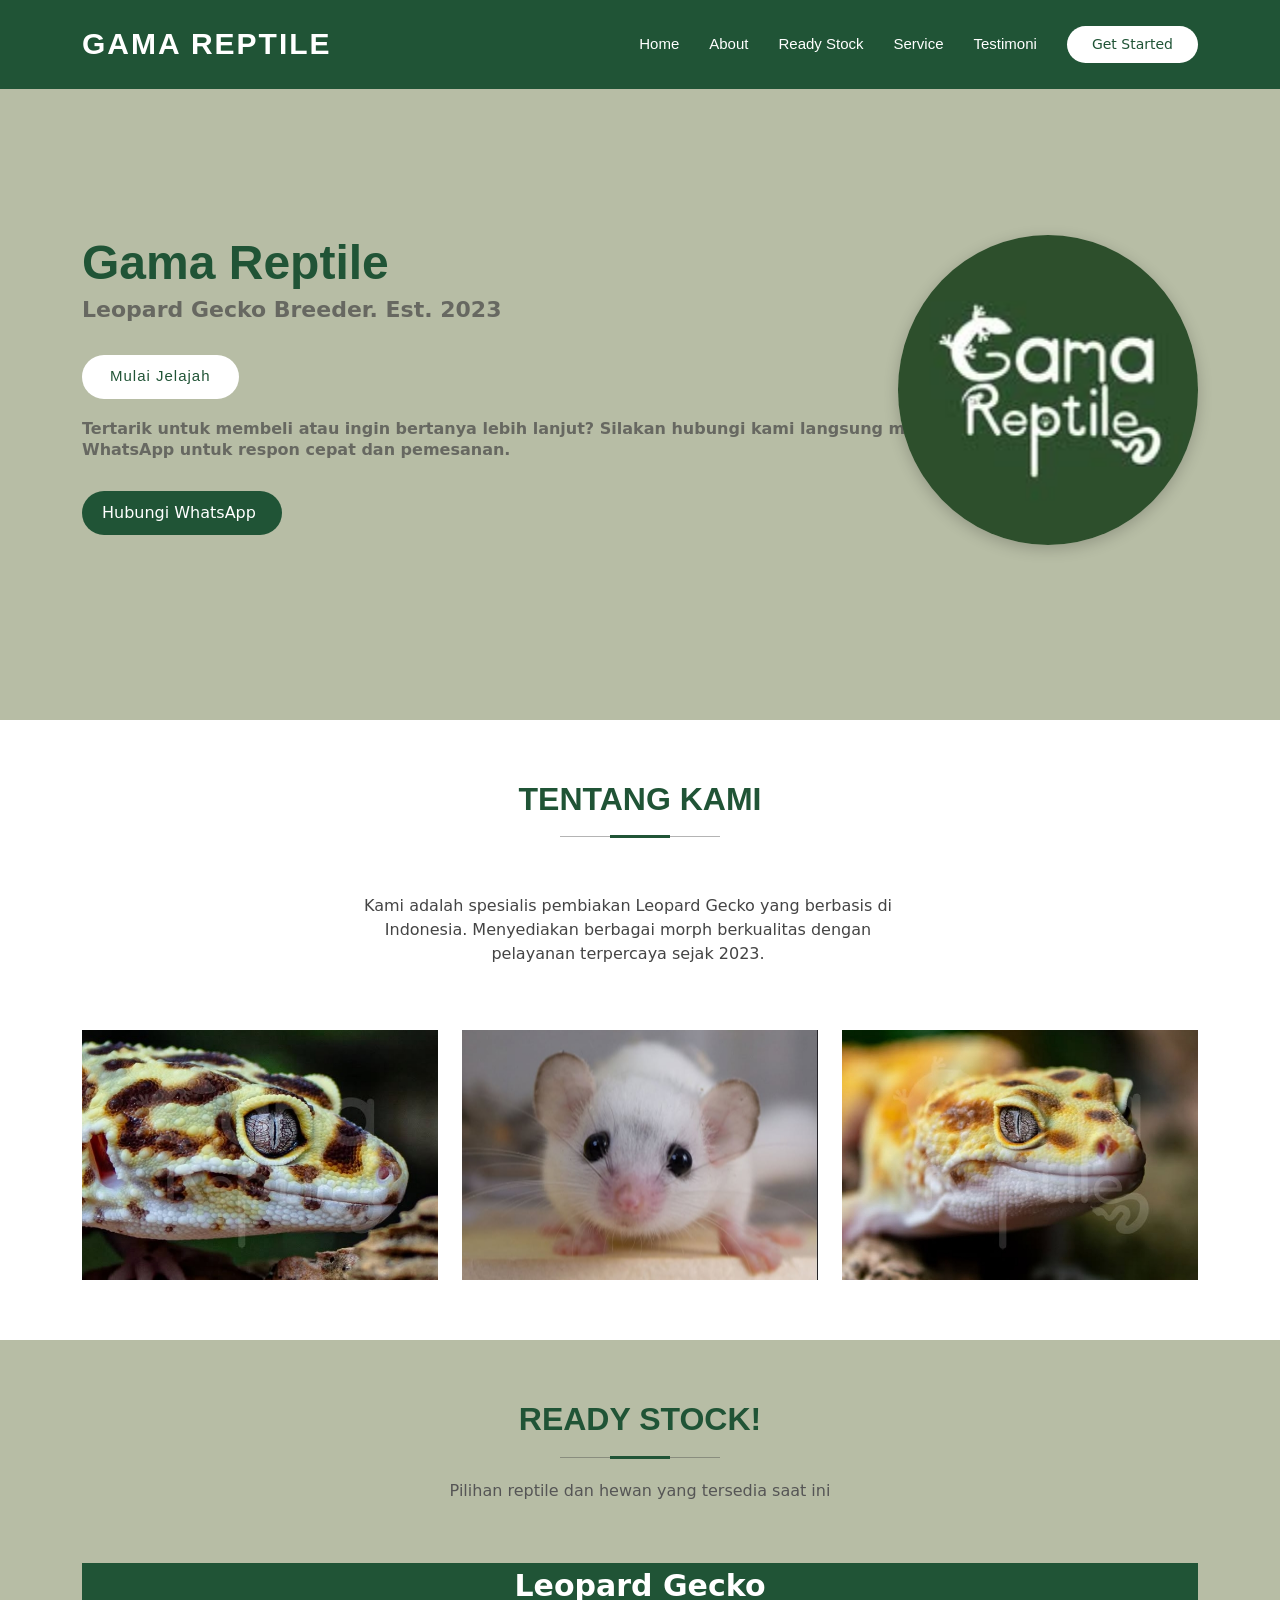
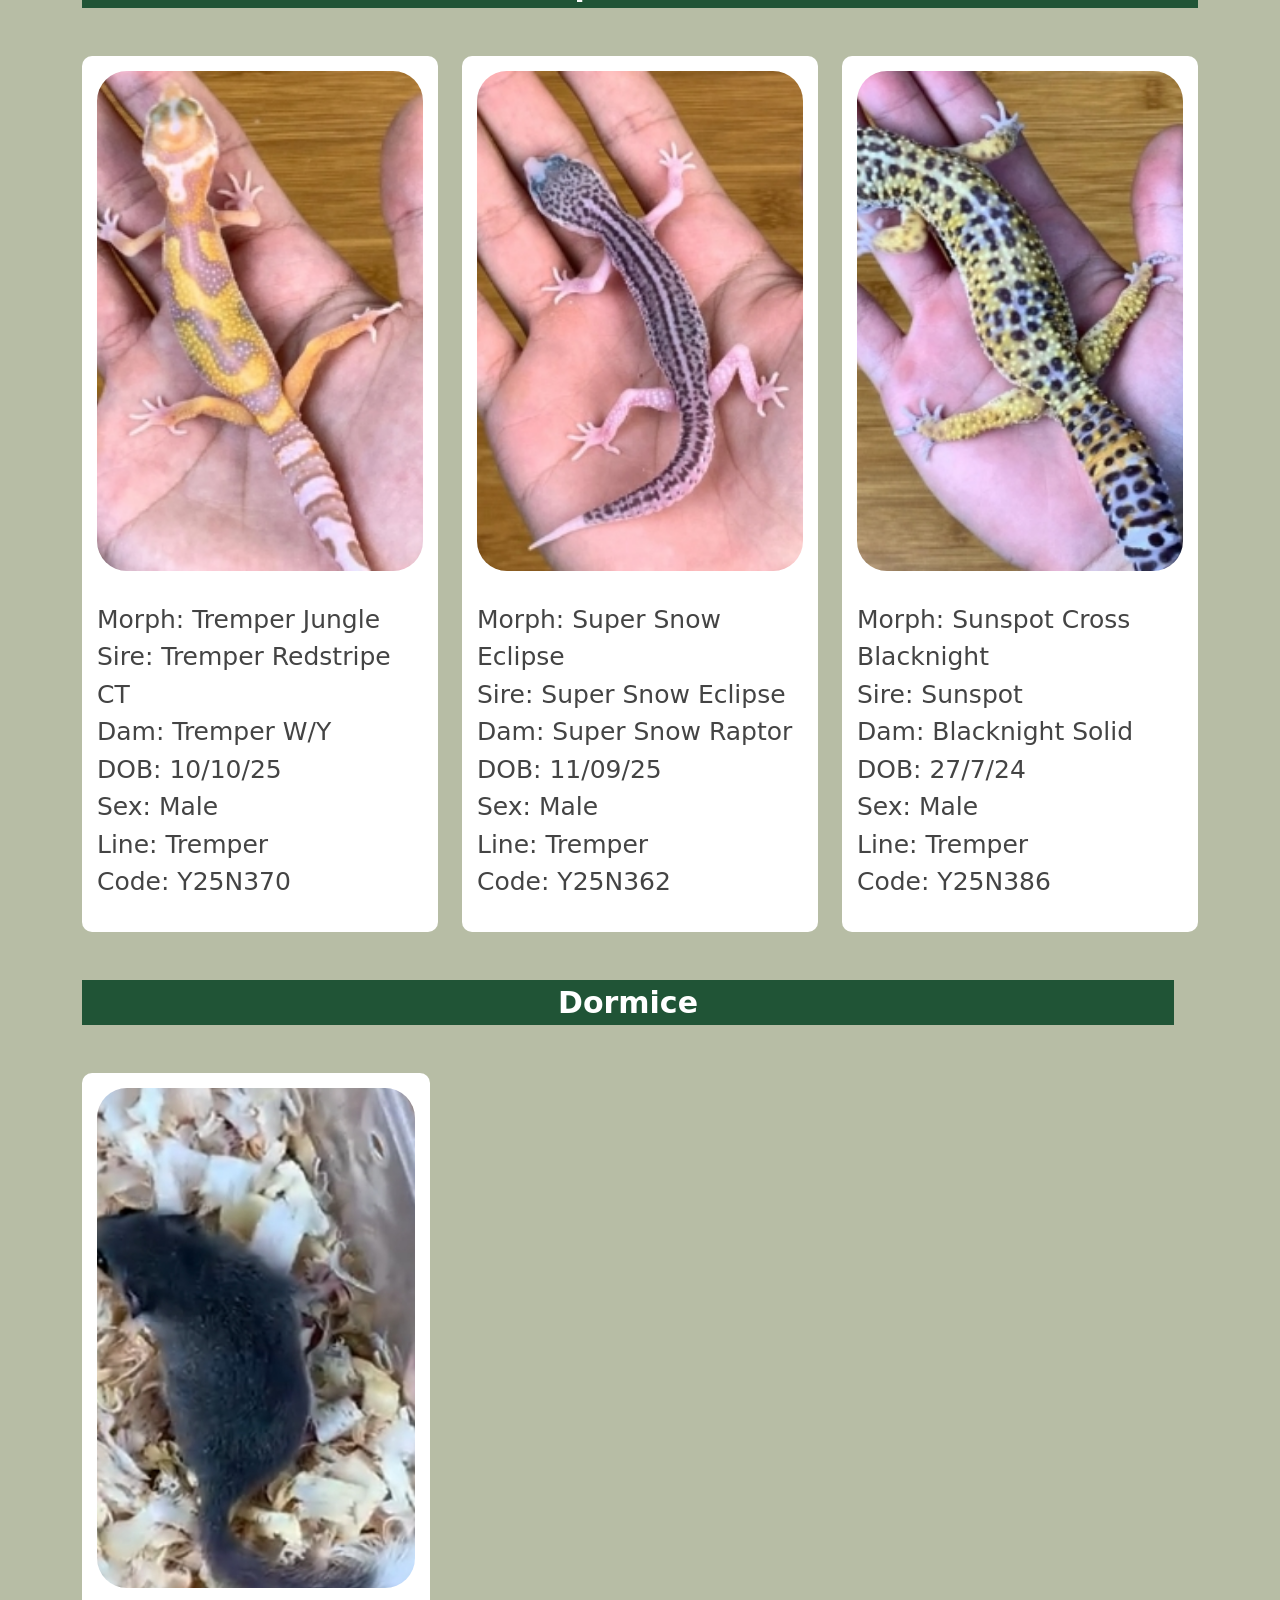
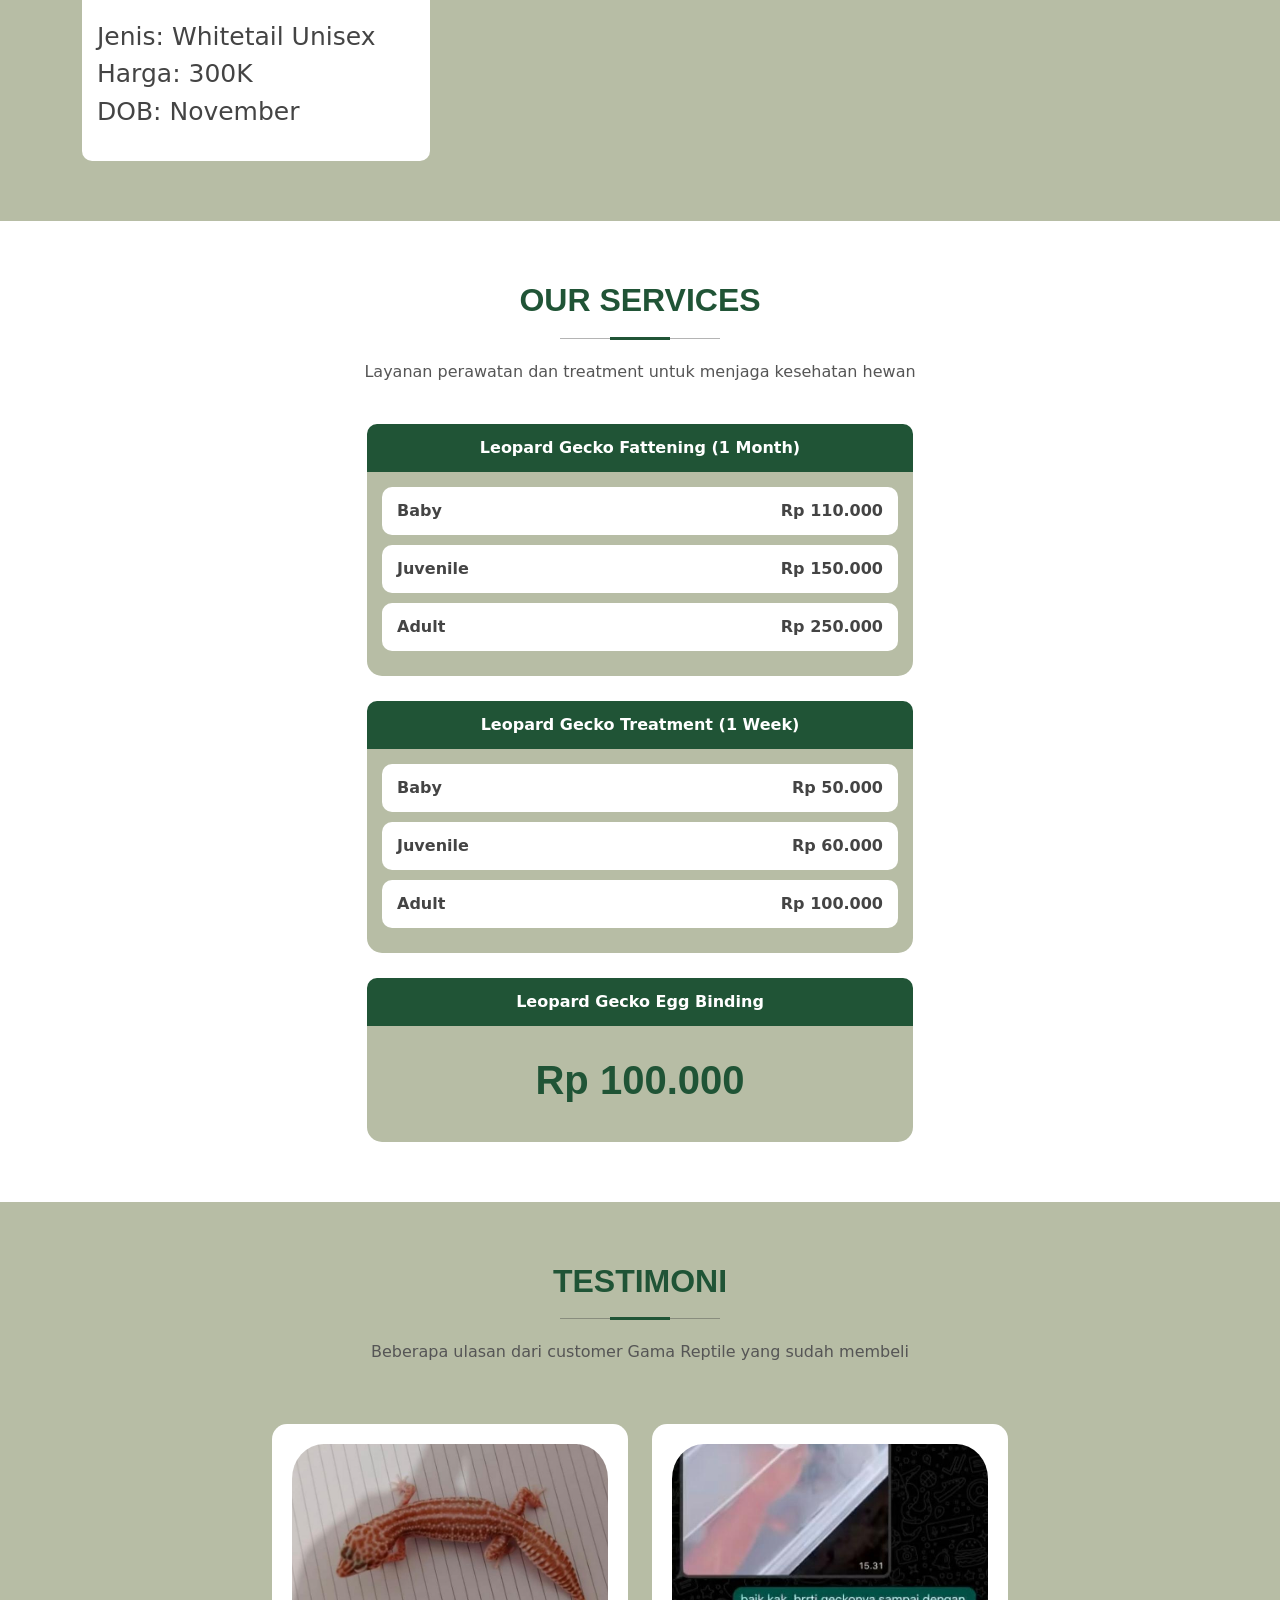
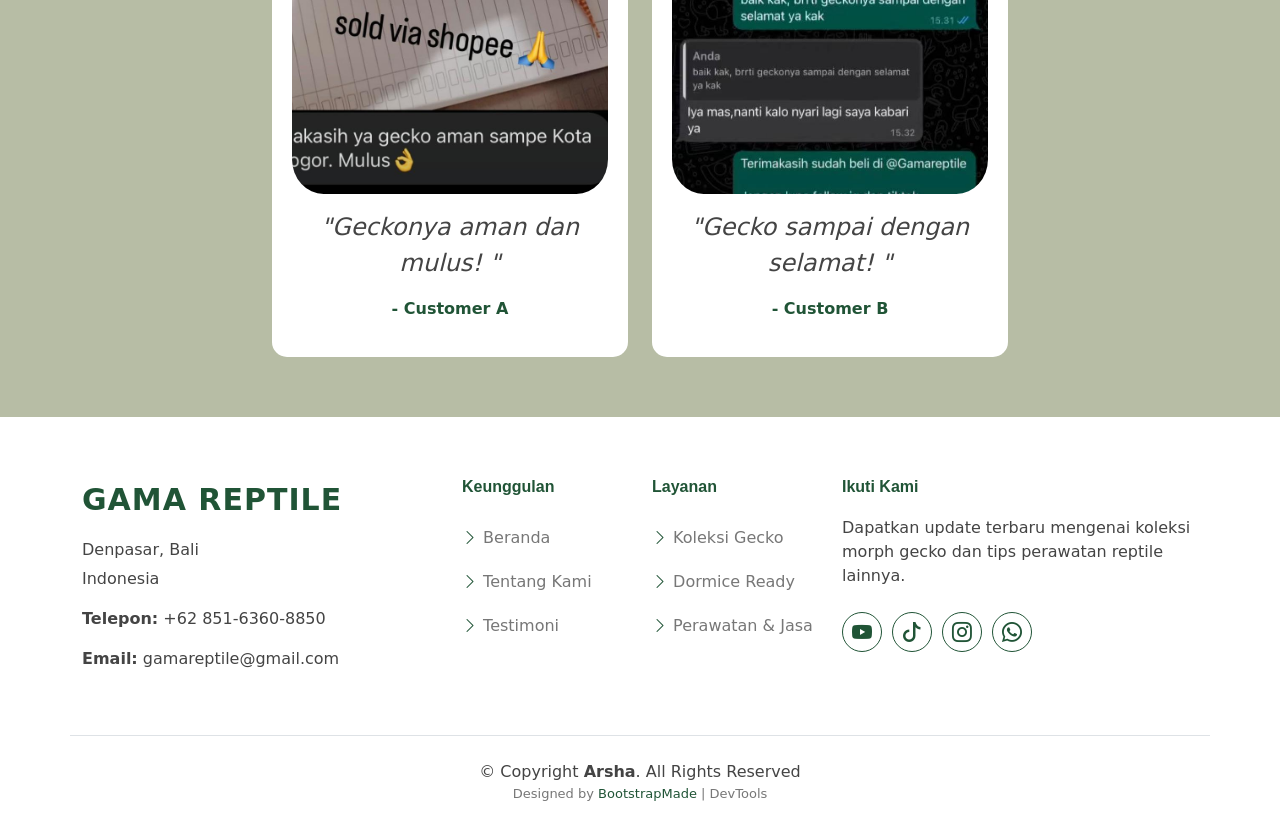
==== commit 7388c244: "Tugas pra ETS" ====
--- a/tugas_ets.html
+++ b/tugas_ets.html
@@ -68,6 +68,15 @@
         
         .price-kanan {
             font-weight: 700;
+        }
+        
+        .hover-card {
+            transition: all 0.3s ease;
+        }
+        
+        .hover-card:hover {
+            transform: scale(1.05) translateY(-5px);
+            box-shadow: 0 10px 25px rgba(0, 0, 0, 0.2);
         }
     </style>
 </head>
@@ -148,7 +157,7 @@
 
         <!-- Section 3: barang ready-->
         <section id="ReadyStock" style="background-color: #b7bda5; padding: 60;">
-            <div class="container section-title" data-aos="zoom-out">
+            <div class="container section-title" data-aos="fade-up">
                 <h2 style=" color: #205436; ">Ready Stock!</h2>
                 <p style="color:#555; margin-top:10px;">
                     Pilihan reptile dan hewan yang tersedia saat ini
@@ -158,7 +167,7 @@
 
                 <!-- BARIS 1 -->
                 <div class="row gy-4 ">
-                    <div class="col-md-12 ">
+                    <div class="col-md-12">
                         <center>
                             <p style="font-size:30px; font-weight: 600; color: #ffffff; background-color:rgb(32, 84, 54); ">Leopard Gecko</p>
                         </center>
@@ -167,8 +176,8 @@
 
                 <!-- BARIS 2 -->
                 <div class="row gy-4 mt-2 ">
-                    <div class="col-md-4" data-aos="zoom-out">
-                        <div style="background-color:#fff; border-radius:10px; padding:15px; ">
+                    <div class="col-md-4" data-aos="fade-up">
+                        <div class="hover-card" style="background-color:#fff; border-radius:10px; padding:15px; ">
                             <img src="assets/img/PriceListGecko1.jpeg " class="img-fluid " style="width:100%; height:500px; border-radius:30px; object-fit:cover; ">
                             <p style="margin-top: 30px; font-size: 25px; ">
                                 Morph: Tremper Jungle<br> Sire: Tremper Redstripe CT<br> Dam: Tremper W/Y<br> DOB: 10/10/25<br> Sex: Male<br> Line: Tremper<br> Code: Y25N370<br>
@@ -176,8 +185,8 @@
                         </div>
                     </div>
 
-                    <div class="col-md-4" data-aos="zoom-out">
-                        <div style="background-color:#fff; border-radius:10px; padding:15px; ">
+                    <div class="col-md-4" data-aos="fade-up" data-aos-delay="100">
+                        <div class="hover-card" style="background-color:#fff; border-radius:10px; padding:15px; ">
                             <img src="assets/img/PriceListGecko2.jpeg " class="img-fluid " style="width:100%; height:500px; border-radius:30px; object-fit:cover; ">
                             <p style="margin-top: 30px; font-size: 25px; ">
                                 Morph: Super Snow Eclipse<br> Sire: Super Snow Eclipse<br> Dam: Super Snow Raptor<br> DOB: 11/09/25<br> Sex: Male<br> Line: Tremper<br> Code: Y25N362<br>
@@ -185,8 +194,8 @@
                         </div>
                     </div>
 
-                    <div class="col-md-4" data-aos="zoom-out">
-                        <div style="background-color:#fff; border-radius:10px; padding:15px; ">
+                    <div class="col-md-4" data-aos="fade-up" data-aos-delay="200">
+                        <div class="hover-card" style="background-color:#fff; border-radius:10px; padding:15px; ">
                             <img src="assets/img/PriceListGecko3.jpeg " class="img-fluid " style="width:100%; height:500px; border-radius:30px; object-fit:cover; ">
                             <p style="margin-top: 30px; font-size: 25px; ">
                                 Morph: Sunspot Cross Blacknight<br> Sire: Sunspot<br> Dam: Blacknight Solid<br> DOB: 27/7/24<br> Sex: Male<br> Line: Tremper<br> Code: Y25N386<br>
@@ -205,8 +214,8 @@
                     <!-- BARIS 4 -->
                     <div class="row gy-4 mt-2 ">
 
-                        <div class="col-md-4" data-aos="zoom-out">
-                            <div style="background-color:#fff; border-radius:10px; padding:15px; ">
+                        <div class="col-md-4" data-aos="fade-up">
+                            <div class=" hover-card " style="background-color:#fff; border-radius:10px; padding:15px; ">
                                 <img src="assets/img/Dormice1.jpeg " class="img-fluid " style="width:100%; height:500px; border-radius:30px; object-fit:cover; ">
                                 <p style="margin-top: 30px; font-size: 25px; ">
                                     Jenis: Whitetail Unisex<br> Harga: 300K<br> DOB: November<br>
@@ -218,17 +227,16 @@
             </div>
         </section>
 
-
         <!-- Section: Services Price List -->
-        <section id="Service" style="background-color: #ffffff;">
-            <div class="container section-title" data-aos="zoom-out">
+        <section id="Service " style="background-color: #ffffff; ">
+            <div class="container section-title " data-aos="fade-up">
                 <h2 style=" color: #205436; ">Our Services</h2>
-                <p style="color:#555; margin-top:10px;">
+                <p style="color:#555; margin-top:10px; ">
                     Layanan perawatan dan treatment untuk menjaga kesehatan hewan
                 </p>
             </div>
 
-            <div class="container" data-aos="fade-up" style="margin-top:-20px;">
+            <div class="container " data-aos="fade-up " style="margin-top:-20px; ">
                 <div class=" row justify-content-center ">
 
                     <div class="col-lg-6 ">
@@ -298,9 +306,11 @@
             </div>
 
         </section>
+        </section>
+
         <!-- Section: Testimoni -->
         <section id="Testimoni" style="background-color:rgb(183, 189, 165);">
-            <div class="container section-title" data-aos="zoom-out">
+            <div class="container section-title" data-aos="fade-up">
                 <h2 style=" color: #205436; ">Testimoni</h2>
                 <p style="color:#555; font-size:16px; margin-bottom: 0px;">
                     Beberapa ulasan dari customer Gama Reptile yang sudah membeli
@@ -310,11 +320,10 @@
             <div class="container" style="margin-top:-20px;">
                 <div class="row gy-4 justify-content-center">
                     <!-- TESTI 1 -->
-                    <div class="col-md-4" data-aos="zoom-out">
+                    <div class="col-md-4" data-aos="fade-up">
                         <center>
                             <div style="background:white; padding:20px; border-radius:15px; text-align:center; ">
                                 <img src="assets/img/testi1.jpeg " style="width:100%; height:350px; border-radius:10%; object-fit:cover; margin-bottom:15px; ">
-
                                 <p style="font-style:italic; font-size:x-large;">
                                     "Geckonya aman dan mulus! "
                                 </p>
@@ -327,7 +336,7 @@
                     </div>
 
                     <!-- TESTI 2 -->
-                    <div class="col-md-4" data-aos="zoom-out" data-aos-delay="100 ">
+                    <div class="col-md-4" data-aos="fade-up">
                         <center>
                             <div style="background:white; padding:20px; border-radius:15px; text-align:center; ">
                                 <img src="assets/img/testi2.jpeg " style="width:100%; height:350px; border-radius:10%; object-fit:cover; margin-bottom:15px; ">
@@ -343,8 +352,76 @@
                     </div>
                 </div>
             </div>
-            </div>
-        </section>
+        </section>
+
+
+        <!-- Footer Gama Reptile -->
+        <footer id="footer " style="background-color: #ffffff; padding: 60px 0 30px 0; color: #444444; ">
+            <div class="container ">
+                <div class="row gy-4 ">
+
+                    <!-- Profil Singkat & Kontak -->
+                    <div class="col-lg-4 col-md-6 footer-about ">
+                        <a href="index.html " class="logo d-flex align-items-center " style="text-decoration: none; ">
+                            <span style="font-size: 30px; font-weight: 700; color: #205436; letter-spacing: 1px; ">GAMA REPTILE</span>
+                        </a>
+                        <div class="footer-contact pt-3 ">
+                            <p style="margin-bottom: 5px; ">Denpasar, Bali</p>
+                            <p style="margin-bottom: 5px; ">Indonesia</p>
+                            <p class="mt-3 "><strong>Telepon:</strong> <span>+62 851-6360-8850</span></p>
+                            <p><strong>Email:</strong> <span>gamareptile@gmail.com</span></p>
+                        </div>
+                    </div>
+
+                    <!-- Navigasi Cepat -->
+                    <div class="col-lg-2 col-md-3 footer-links ">
+                        <h4 style="font-size: 16px; font-weight: bold; color: #205436; position: relative; padding-bottom: 12px; ">Keunggulan</h4>
+                        <ul style="list-style: none; padding: 0; ">
+                            <li style="padding: 10px 0; "><i class="bi bi-chevron-right " style="color: #205436; "></i> <a href="# " style="text-decoration: none; color: #777; ">Beranda</a></li>
+                            <li style="padding: 10px 0; "><i class="bi bi-chevron-right " style="color: #205436; "></i> <a href="# " style="text-decoration: none; color: #777; ">Tentang Kami</a></li>
+                            <li style="padding: 10px 0; "><i class="bi bi-chevron-right " style="color: #205436; "></i> <a href="# " style="text-decoration: none; color: #777; ">Testimoni</a></li>
+                        </ul>
+                    </div>
+
+                    <!-- Layanan Kami -->
+                    <div class="col-lg-2 col-md-3 footer-links ">
+                        <h4 style="font-size: 16px; font-weight: bold; color: #205436; position: relative; padding-bottom: 12px; ">Layanan</h4>
+                        <ul style="list-style: none; padding: 0; ">
+                            <li style="padding: 10px 0; "><i class="bi bi-chevron-right " style="color: #205436; "></i> <a href="# " style="text-decoration: none; color: #777; ">Koleksi Gecko</a></li>
+                            <li style="padding: 10px 0; "><i class="bi bi-chevron-right " style="color: #205436; "></i> <a href="# " style="text-decoration: none; color: #777; ">Dormice Ready</a></li>
+                            <li style="padding: 10px 0; "><i class="bi bi-chevron-right " style="color: #205436; "></i> <a href="# " style="text-decoration: none; color: #777; ">Perawatan & Jasa</a></li>
+                        </ul>
+                    </div>
+
+                    <!-- Media Sosial -->
+                    <div class="col-lg-4 col-md-12 footer-social ">
+                        <h4 style="font-size: 16px; font-weight: bold; color: #205436; position: relative; padding-bottom: 12px; ">Ikuti Kami</h4>
+                        <p>Dapatkan update terbaru mengenai koleksi morph gecko dan tips perawatan reptile lainnya.</p>
+                        <div class="social-links d-flex mt-4 ">
+                            <a href="https://www.youtube.com/@gamareotile " style="font-size: 20px; color: #205436; border: 1px solid #205436; width: 40px; height: 40px; display: flex; justify-content: center; align-items: center; border-radius: 50%;
+                            margin-right: 10px; text-decoration: none; "><i class="bi bi-youtube "></i></a>
+                            <a href="https://www.tiktok.com/@gamareptile.id " style="font-size: 20px; color: #205436; border: 1px solid #205436; width: 40px; height: 40px; display: flex; justify-content: center; align-items: center; border-radius: 50%;
+                            margin-right: 10px; text-decoration: none; "><i class="bi bi-tiktok "></i></a>
+                            <a href="https://www.instagram.com/gamareptile " style="font-size: 20px; color: #205436; border: 1px solid #205436; width: 40px; height: 40px; display: flex; justify-content: center; align-items: center; border-radius: 50%;
+                            margin-right: 10px; text-decoration: none; "><i class="bi bi-instagram "></i></a>
+                            <a href="https://api.whatsapp.com/send?phone=6285163608850 " style="font-size: 20px; color: #205436; border: 1px solid #205436; width: 40px; height: 40px; display: flex; justify-content: center; align-items: center; border-radius:
+                            50%; text-decoration: none; "><i class="bi bi-whatsapp "></i></a>
+                        </div>
+                    </div>
+
+                </div>
+            </div>
+
+            <!-- Copyright -->
+            <div class="container mt-5 border-top pt-4 ">
+                <div class="copyright text-center ">
+                    &copy; Copyright <strong><span>Arsha</span></strong>. All Rights Reserved
+                </div>
+                <div class="credits text-center " style="font-size: 13px; color: #777; mt-2 ">
+                    Designed by <a href="# " style="color: #205436; text-decoration: none; ">BootstrapMade</a> | DevTools
+                </div>
+            </div>
+        </footer>
     </main>
     <!-- Vendor JS Files -->
     <script src="assets/vendor/bootstrap/js/bootstrap.bundle.min.js "></script>
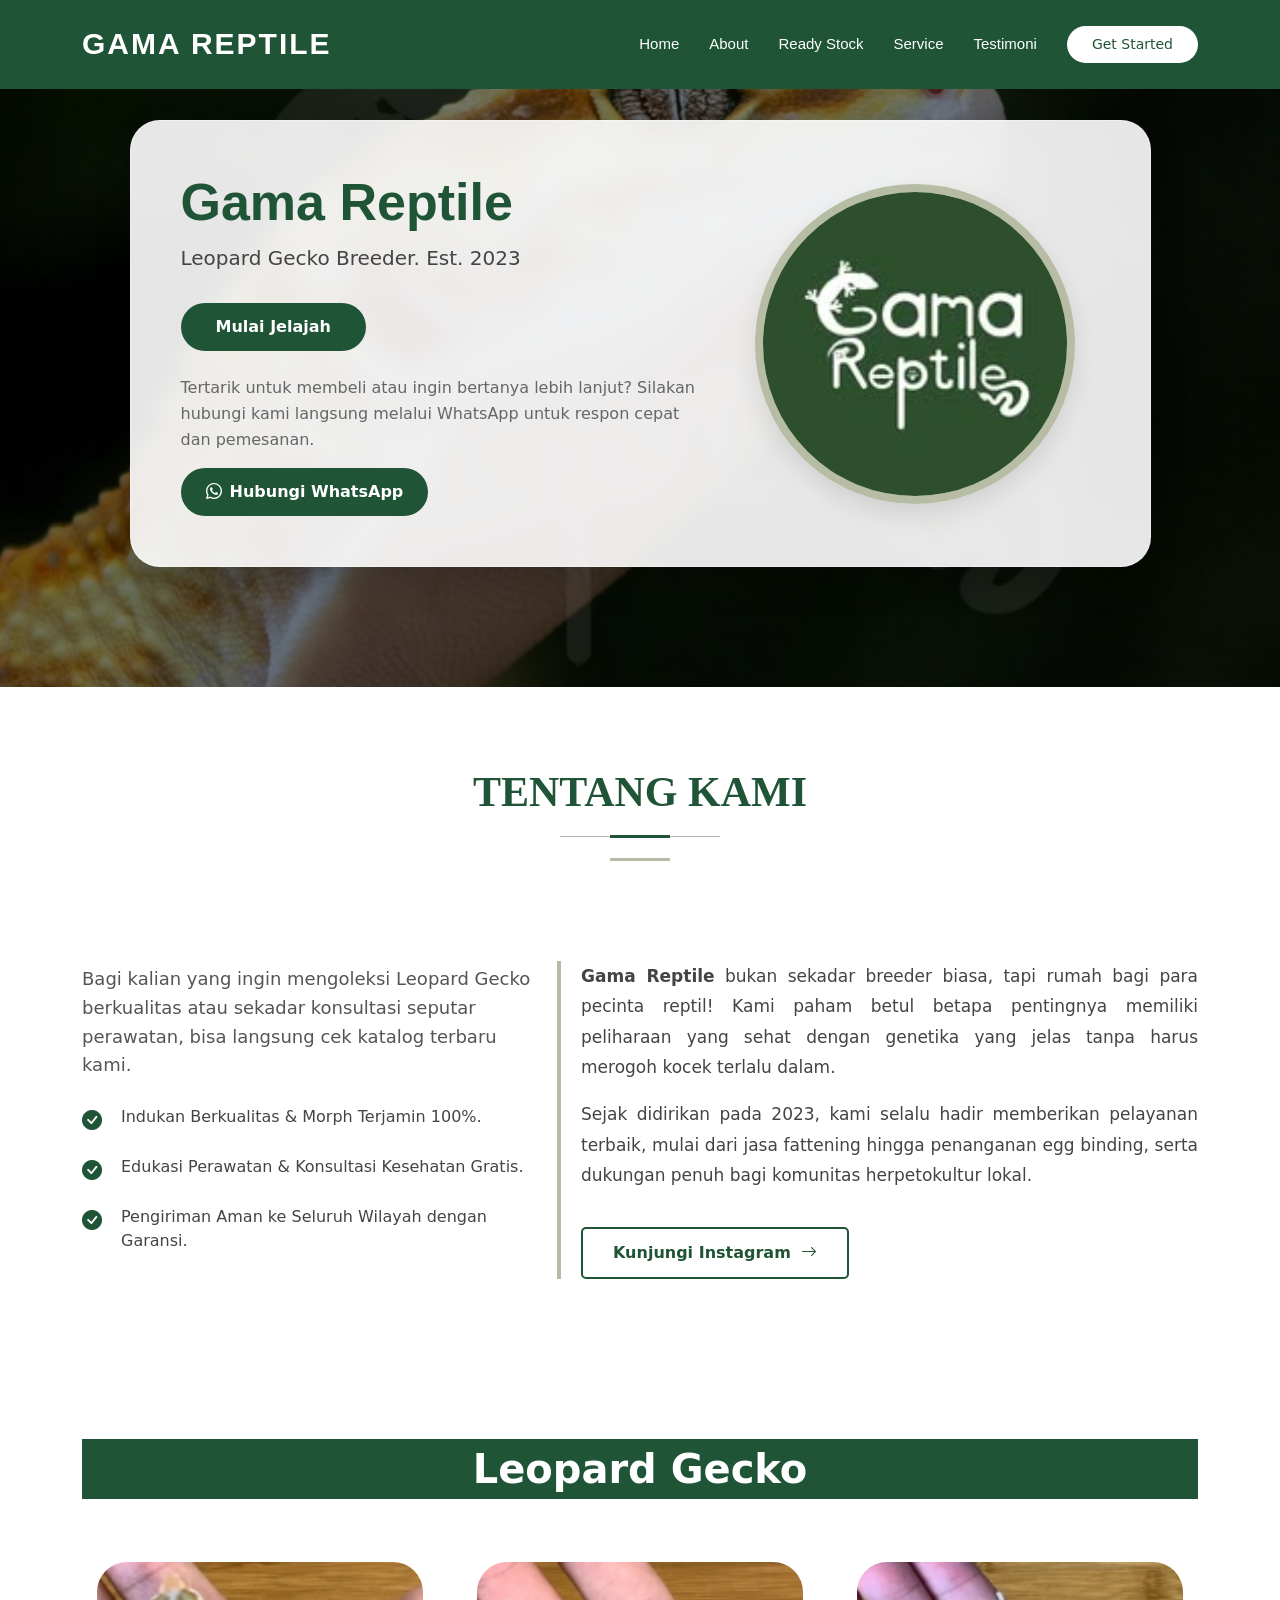
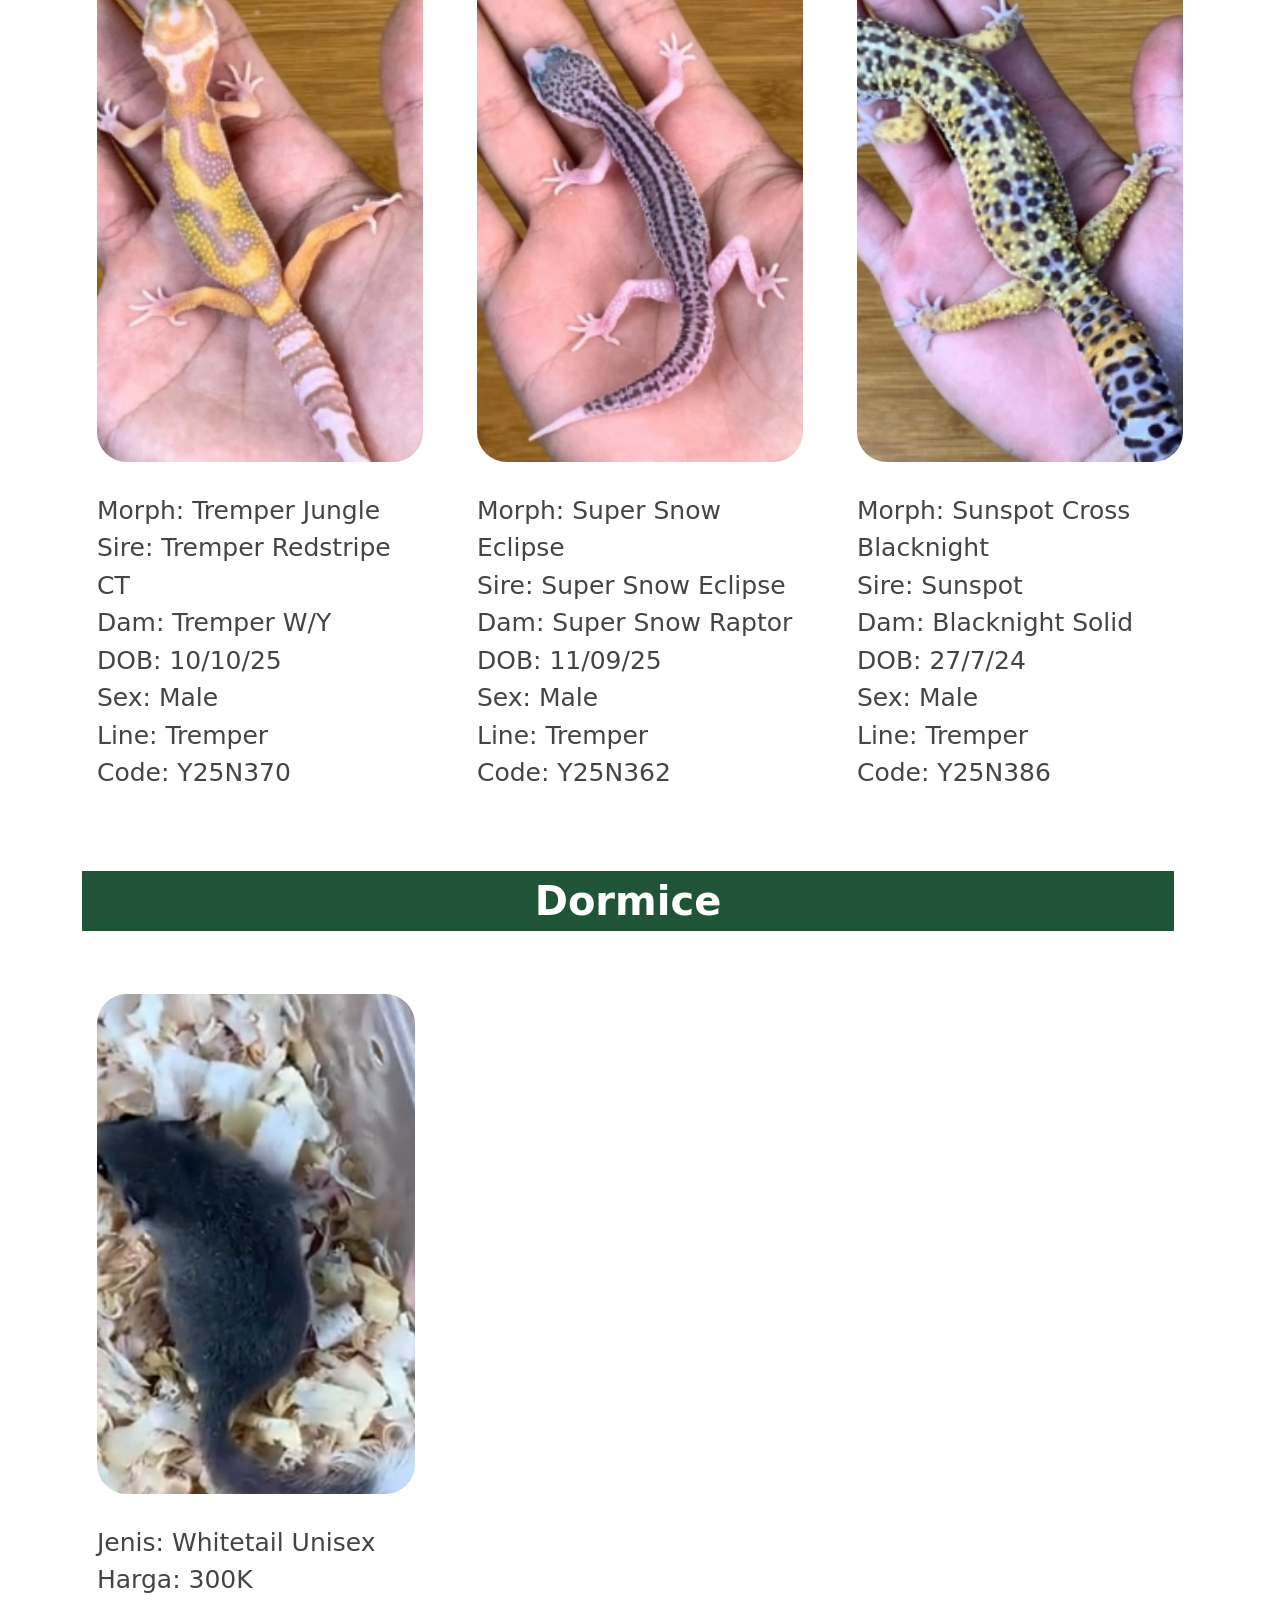
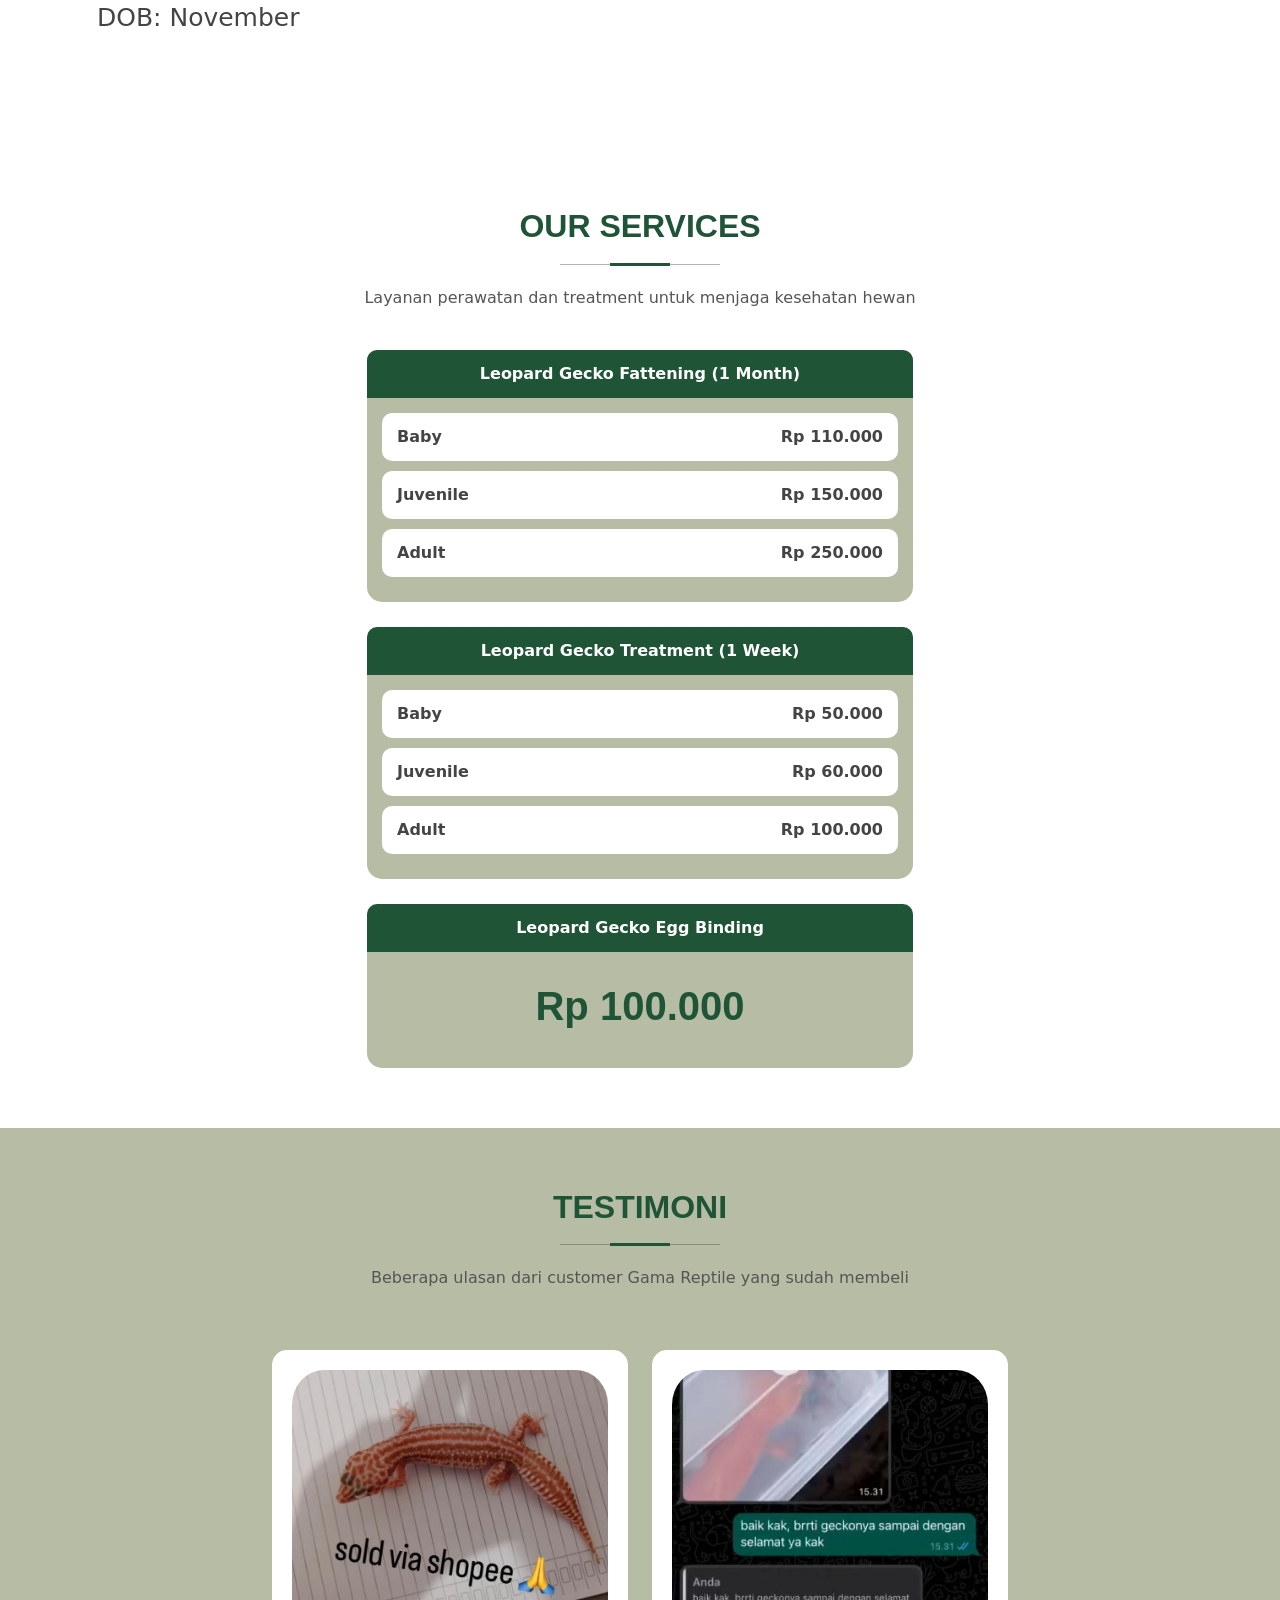
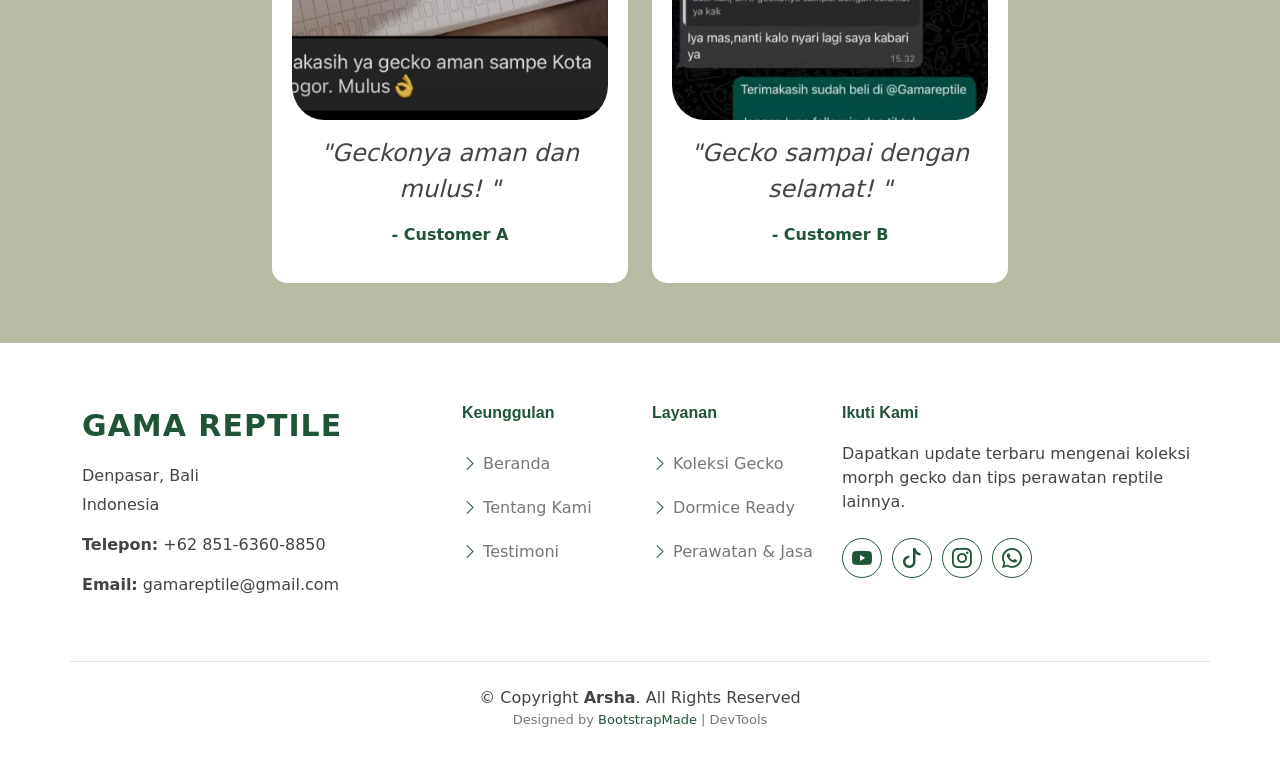
==== commit 5b0cb171: "Tugas pra ETS" ====
--- a/tugas_ets.html
+++ b/tugas_ets.html
@@ -78,10 +78,73 @@
             transform: scale(1.05) translateY(-5px);
             box-shadow: 0 10px 25px rgba(0, 0, 0, 0.2);
         }
+        
+        #preloader {
+            position: fixed;
+            top: 0;
+            left: 0;
+            right: 0;
+            bottom: 0;
+            z-index: 9999;
+            overflow: hidden;
+            background: #fff;
+        }
+        
+        #preloader:before {
+            content: "";
+            position: fixed;
+            top: calc(50% - 30px);
+            left: calc(50% - 30px);
+            border: 6px solid #205436;
+            border-top-color: #e2e8f0;
+            border-radius: 50%;
+            width: 60px;
+            height: 60px;
+            animation: animate-preloader 1s linear infinite;
+        }
+        
+        .hero-with-bg {
+            position: relative;
+            background: url('assets/img/bghero.jpeg') center center no-repeat;
+            background-size: cover;
+            padding: 120px 0;
+            display: flex;
+            align-items: center;
+        }
+        
+        .hero-with-bg::before {
+            content: "";
+            position: absolute;
+            inset: 0;
+            background: rgba(0, 0, 0, 0.5);
+            z-index: 1;
+        }
+        
+        .hero-card {
+            position: relative;
+            z-index: 2;
+            background: rgba(255, 255, 255, 0.9);
+            backdrop-filter: blur(10px);
+            border-radius: 30px;
+            padding: 50px;
+            box-shadow: 0 15px 35px rgba(0, 0, 0, 0.2);
+            border: 1px solid rgba(255, 255, 255, 0.3);
+        }
+        
+        @keyframes animate-preloader {
+            0% {
+                transform: rotate(0deg);
+            }
+            100% {
+                transform: rotate(360deg);
+            }
+        }
     </style>
 </head>
 
 <body class="index-page">
+    <!-- Preloader -->
+    <div id="preloader"></div>
     <header id="header" class="header d-flex align-items-center fixed-top" style="background-color: #205436;">
         <div class="container-fluid container-xl position-relative d-flex align-items-center">
             <a href="index.html" class="logo d-flex align-items-center me-auto">
@@ -103,73 +166,114 @@
     </header>
     <main class="main">
         <!-- Section 1: Hero Section -->
-        <section id="hero" class="hero section" style="background-color: rgb(183, 189, 165);">
+        <section id="hero" class="hero-with-bg section">
             <div class="container">
-                <div class="row gy-4">
-                    <div class="col-lg-6 order-2 order-lg-1 d-flex flex-column justify-content-center" data-aos="zoom-out">
-                        <h1 style="color:rgb(32, 84, 54);">Gama Reptile</h1>
-                        <p>Leopard Gecko Breeder. Est. 2023</p>
-                        <div class="d-flex">
-                            <a href="#about" class="btn-get-started" style="font-weight: 500;">Mulai Jelajah</a>
-                        </div>
-                        <p style="margin-top:20px; width:900px; font-size: medium;">
-                            Tertarik untuk membeli atau ingin bertanya lebih lanjut? Silakan hubungi kami langsung melalui WhatsApp untuk respon cepat dan pemesanan.
+                <div class="row justify-content-center">
+                    <div class="col-lg-11">
+
+                        <!-- kartu  ngayang -->
+                        <div class="hero-card" data-aos="zoom-in" data-aos-delay="100">
+                            <div class="row gy-4 align-items-center">
+
+                                <!-- Kolom Teks -->
+                                <div class="col-lg-7 order-2 order-lg-1 d-flex flex-column justify-content-center">
+                                    <h1 style="color: #205436; font-size: 52px; font-weight: 800; margin-bottom: 10px;">Gama Reptile</h1>
+                                    <p style="font-size: 20px; font-weight: 500; color: #444; margin-bottom: 30px;">Leopard Gecko Breeder. Est. 2023</p>
+
+                                    <div class="d-flex mb-4">
+                                        <a href="#about" class="btn-get-started" style="background-color: #205436 !important; color: white !important; padding: 12px 35px; border-radius: 50px; font-weight: 600; text-decoration: none;">Mulai Jelajah</a>
+                                    </div>
+
+                                    <p style="color: #666; line-height: 1.6; max-width: 550px;">
+                                        Tertarik untuk membeli atau ingin bertanya lebih lanjut? Silakan hubungi kami langsung melalui WhatsApp untuk respon cepat dan pemesanan.
+                                    </p>
+
+                                    <a href="https://api.whatsapp.com/send/?phone=6285163608850" target="_blank" style="display: inline-flex; align-items: center; width: fit-content; background:#205436; color:white; padding:12px 25px; border-radius:30px; text-decoration:none; font-weight: 600; transition: 0.3s;">
+                                        <i class="bi bi-whatsapp me-2"></i> Hubungi WhatsApp
+                                    </a>
+                                </div>
+
+                                <!--Logo -->
+                                <div class="col-lg-5 order-1 order-lg-2 d-flex justify-content-center">
+                                    <div class="logo-wrapper" style="position: relative;">
+                                        <img src="assets/img/logoGamaReptile.jpg" class="img-fluid" style="width:320px; border-radius:50%; border: 8px solid #b7bda5; box-shadow: 0 10px 25px rgba(0,0,0,0.1);">
+                                    </div>
+                                </div>
+
+                            </div>
+                        </div>
+
+                    </div>
+                </div>
+            </div>
+        </section>
+        <!-- Section 2: About Section -->
+        <!-- Section: Tentang Kami (Versi Gama Reptile) -->
+        <section id="about" class="about section" style="background-color: #ffffff; padding: 80px 0;">
+            <div class="container section-title text-center" data-aos="fade-up">
+                <h2 style="color: #205436; font-family: 'Playfair Display', serif; font-size: 42px; font-weight: 700;">TENTANG KAMI</h2>
+                <div style="width: 60px; height: 3px; background-color: #b7bda5; margin: 10px auto 40px auto;"></div>
+            </div>
+
+            <div class="container">
+                <div class="row gy-4 align-items-center">
+
+                    <!-- Kolom Kiri: Poin Keunggulan -->
+                    <div class="col-lg-5" data-aos="fade-up" data-aos-delay="100">
+                        <p style="color: #555; font-size: 18px; margin-bottom: 25px; line-height: 1.6;">
+                            Bagi kalian yang ingin mengoleksi Leopard Gecko berkualitas atau sekadar konsultasi seputar perawatan, bisa langsung cek katalog terbaru kami.
                         </p>
 
-                        <a href="https://api.whatsapp.com/send/?phone=62123456" target="_blank" style="width:200px; margin-bottom:10px; background:#205436; color:white; padding:10px 20px; border-radius:30px; text-decoration:none;"> Hubungi WhatsApp </a>
-                    </div>
-                    <div class="col-lg-6 order-1 order-lg-2 hero-img d-flex justify-content-end" data-aos="zoom-out" data-aos-delay="200">
-                        <img src="assets/img/logoGamaReptile.jpg" class="ms-md-5" style="width:300px;border-radius:50%; box-shadow:0 4px 15px rgba(0,0,0,0.2);">
-                    </div>
+                        <ul style="list-style: none; padding: 0;">
+                            <li style="margin-bottom: 15px; display: flex; align-items: flex-start;">
+                                <i class="bi bi-check-circle-fill" style="color: #205436; font-size: 20px; margin-right: 15px;"></i>
+                                <span style="color: #444; font-weight: 500;">Indukan Berkualitas & Morph Terjamin 100%.</span>
+                            </li>
+                            <li style="margin-bottom: 15px; display: flex; align-items: flex-start;">
+                                <i class="bi bi-check-circle-fill" style="color: #205436; font-size: 20px; margin-right: 15px;"></i>
+                                <span style="color: #444; font-weight: 500;">Edukasi Perawatan & Konsultasi Kesehatan Gratis.</span>
+                            </li>
+                            <li style="margin-bottom: 15px; display: flex; align-items: flex-start;">
+                                <i class="bi bi-check-circle-fill" style="color: #205436; font-size: 20px; margin-right: 15px;"></i>
+                                <span style="color: #444; font-weight: 500;">Pengiriman Aman ke Seluruh Wilayah dengan Garansi.</span>
+                            </li>
+                        </ul>
+                    </div>
+
+                    <!-- Kolom Kanan: Deskripsi Brand -->
+                    <div class="col-lg-7" data-aos="fade-up" data-aos-delay="200">
+                        <div style="padding-left: 20px; border-left: 4px solid #b7bda5;">
+                            <p style="color: #444; font-size: 17px; line-height: 1.8; text-align: justify;">
+                                <strong>Gama Reptile</strong> bukan sekadar breeder biasa, tapi rumah bagi para pecinta reptil! Kami paham betul betapa pentingnya memiliki peliharaan yang sehat dengan genetika yang jelas tanpa harus merogoh kocek terlalu
+                                dalam.
+                            </p>
+                            <p style="color: #444; font-size: 17px; line-height: 1.8; text-align: justify;">
+                                Sejak didirikan pada 2023, kami selalu hadir memberikan pelayanan terbaik, mulai dari jasa fattening hingga penanganan egg binding, serta dukungan penuh bagi komunitas herpetokultur lokal.
+                            </p>
+
+                            <a href="https://www.instagram.com/gamareptile" target="_blank" style="display: inline-flex; align-items: center; margin-top: 20px; padding: 12px 30px; border: 2px solid #205436; color: #205436; text-decoration: none; font-weight: 600; border-radius: 5px; transition: 0.3s;">
+                        Kunjungi Instagram <i class="bi bi-arrow-right" style="margin-left: 10px;"></i>
+                    </a>
+                        </div>
+                    </div>
+
                 </div>
             </div>
         </section>
-
-        <!-- Section 2: About Section -->
-        <section id="about" class="about section">
-            <div class="container section-title" data-aos="fade-up">
-                <h2 style="color: #205436;">Tentang Kami</h2>
-            </div>
-            <div class="container" style="margin-top:-20px;">
-                <div class="row gy-4">
-                    <div class="row justify-content-center">
-                        <div class="col-lg-6 content text-center" data-aos="fade-up" data-aos-delay="100">
-                            <p>Kami adalah spesialis pembiakan Leopard Gecko yang berbasis di Indonesia. Menyediakan berbagai morph berkualitas dengan pelayanan terpercaya sejak 2023.</p>
-                        </div>
-                    </div>
-                </div>
-                <!-- Postingan 1 -->
-                <div class="row gy-4 mt-4" data-aos="fade-up">
-                    <div class="col-lg-4 col-md-6">
-                        <img src="assets/img/post1.jpeg" class="img-fluid" style="width:100%; height:250px; object-fit:cover">
-                    </div>
-                    <!-- Postingan 2 -->
-                    <div class="col-lg-4 col-md-6">
-                        <img src="assets/img/post2.jpeg" class="img-fluid" style="width:100%; height:250px; object-fit:cover">
-                    </div>
-                    <!-- Postingan 3 -->
-                    <div class="col-lg-4 col-md-6">
-                        <img src="assets/img/post3.jpeg" class="img-fluid" style="width:100%; height:250px; object-fit:cover">
-                    </div>
-                </div>
-            </div>
-        </section>
-
         <!-- Section 3: barang ready-->
-        <section id="ReadyStock" style="background-color: #b7bda5; padding: 60;">
-            <div class="container section-title" data-aos="fade-up">
-                <h2 style=" color: #205436; ">Ready Stock!</h2>
-                <p style="color:#555; margin-top:10px;">
-                    Pilihan reptile dan hewan yang tersedia saat ini
-                </p>
-            </div>
-            <div class="container" style="margin-top:-20px;">
+        <section id="ReadyStock" style=" background: url('assets/img/post3.jpeg') center center / cover no-repeat fixed; padding: 80px 0; position: relative;overflow: hidden;">
+
+            <!-- overlay-->
+            <div style="position: absolute; inset: 0; background: rgba(255, 255, 255, 0.4);z-index: 0;">
+            </div>
+
+            <div class="container" style="position: relative;z-index: 2;margin-top: -20px;">
 
                 <!-- BARIS 1 -->
                 <div class="row gy-4 ">
                     <div class="col-md-12">
                         <center>
-                            <p style="font-size:30px; font-weight: 600; color: #ffffff; background-color:rgb(32, 84, 54); ">Leopard Gecko</p>
+                            <p style="font-size:40px; font-weight: 600; color: #ffffff; background-color:rgb(32, 84, 54); ">Leopard Gecko</p>
                         </center>
                     </div>
                 </div>
@@ -207,7 +311,7 @@
                     <div class="row gy-4 ">
                         <div class="col-md-12 ">
                             <center>
-                                <p style="font-size:30px; font-weight: 600; color: #ffffff; background-color:rgb(32, 84, 54); ">Dormice</p>
+                                <p style="font-size:40px; font-weight: 600; color: #ffffff; background-color:rgb(32, 84, 54); ">Dormice</p>
                             </center>
                         </div>
                     </div>
@@ -236,13 +340,13 @@
                 </p>
             </div>
 
-            <div class="container " data-aos="fade-up " style="margin-top:-20px; ">
+            <div class="container " style="margin-top:-20px; ">
                 <div class=" row justify-content-center ">
 
                     <div class="col-lg-6 ">
 
                         <!-- SERVICE 1 -->
-                        <div class="price-box " style="margin-bottom:25px; ">
+                        <div class="price-box" data-aos="fade-up" style="margin-bottom:25px">
 
                             <div style="background:#205436; color:white; padding:12px; text-align:center; border-radius:10px 10px 0 0; font-weight:700; ">
                                 Leopard Gecko Fattening (1 Month)
@@ -267,7 +371,7 @@
                         </div>
 
                         <!-- SERVICE 2 -->
-                        <div class="price-box " style="margin-bottom:25px; ">
+                        <div class="price-box" data-aos="fade-up" data-aos-delay="100" style="margin-bottom:25px; ">
 
                             <div style="background:#205436; color:white; padding:12px; text-align:center; border-radius:10px 10px 0 0; font-weight:700; ">
                                 Leopard Gecko Treatment (1 Week)
@@ -292,7 +396,7 @@
                         </div>
 
                         <!-- SERVICE 3 -->
-                        <div class="price-box ">
+                        <div class="price-box" data-aos="fade-up" data-aos-delay="200">
                             <div style="background:#205436; color:white; padding:12px; text-align:center; border-radius:10px 10px 0 0; font-weight:700; ">
                                 Leopard Gecko Egg Binding
                             </div>
@@ -437,6 +541,17 @@
             AOS.init();
         });
     </script>
+    <script>
+        /**
+         * Preloader
+         */
+        const preloader = document.querySelector('#preloader');
+        if (preloader) {
+            window.addEventListener('load', () => {
+                preloader.remove();
+            });
+        }
+    </script>
 </body>
 
 </html>
